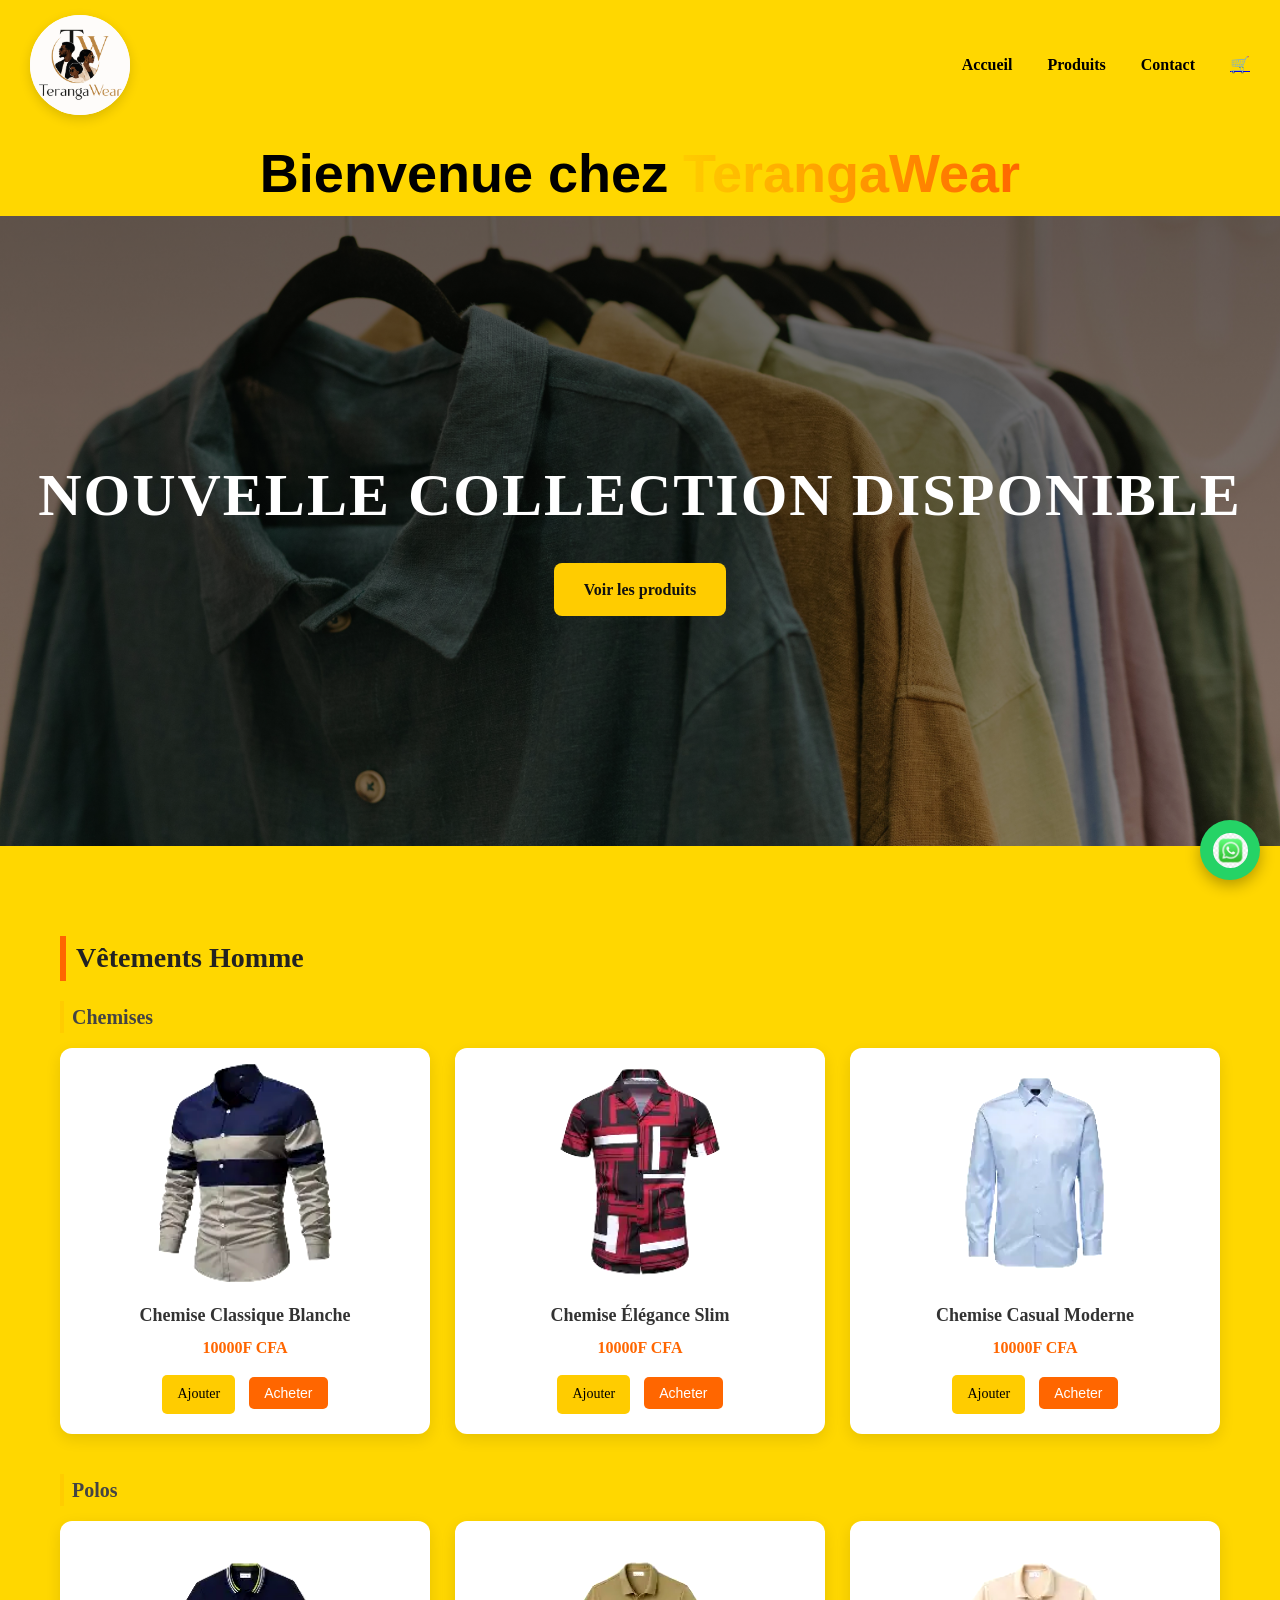
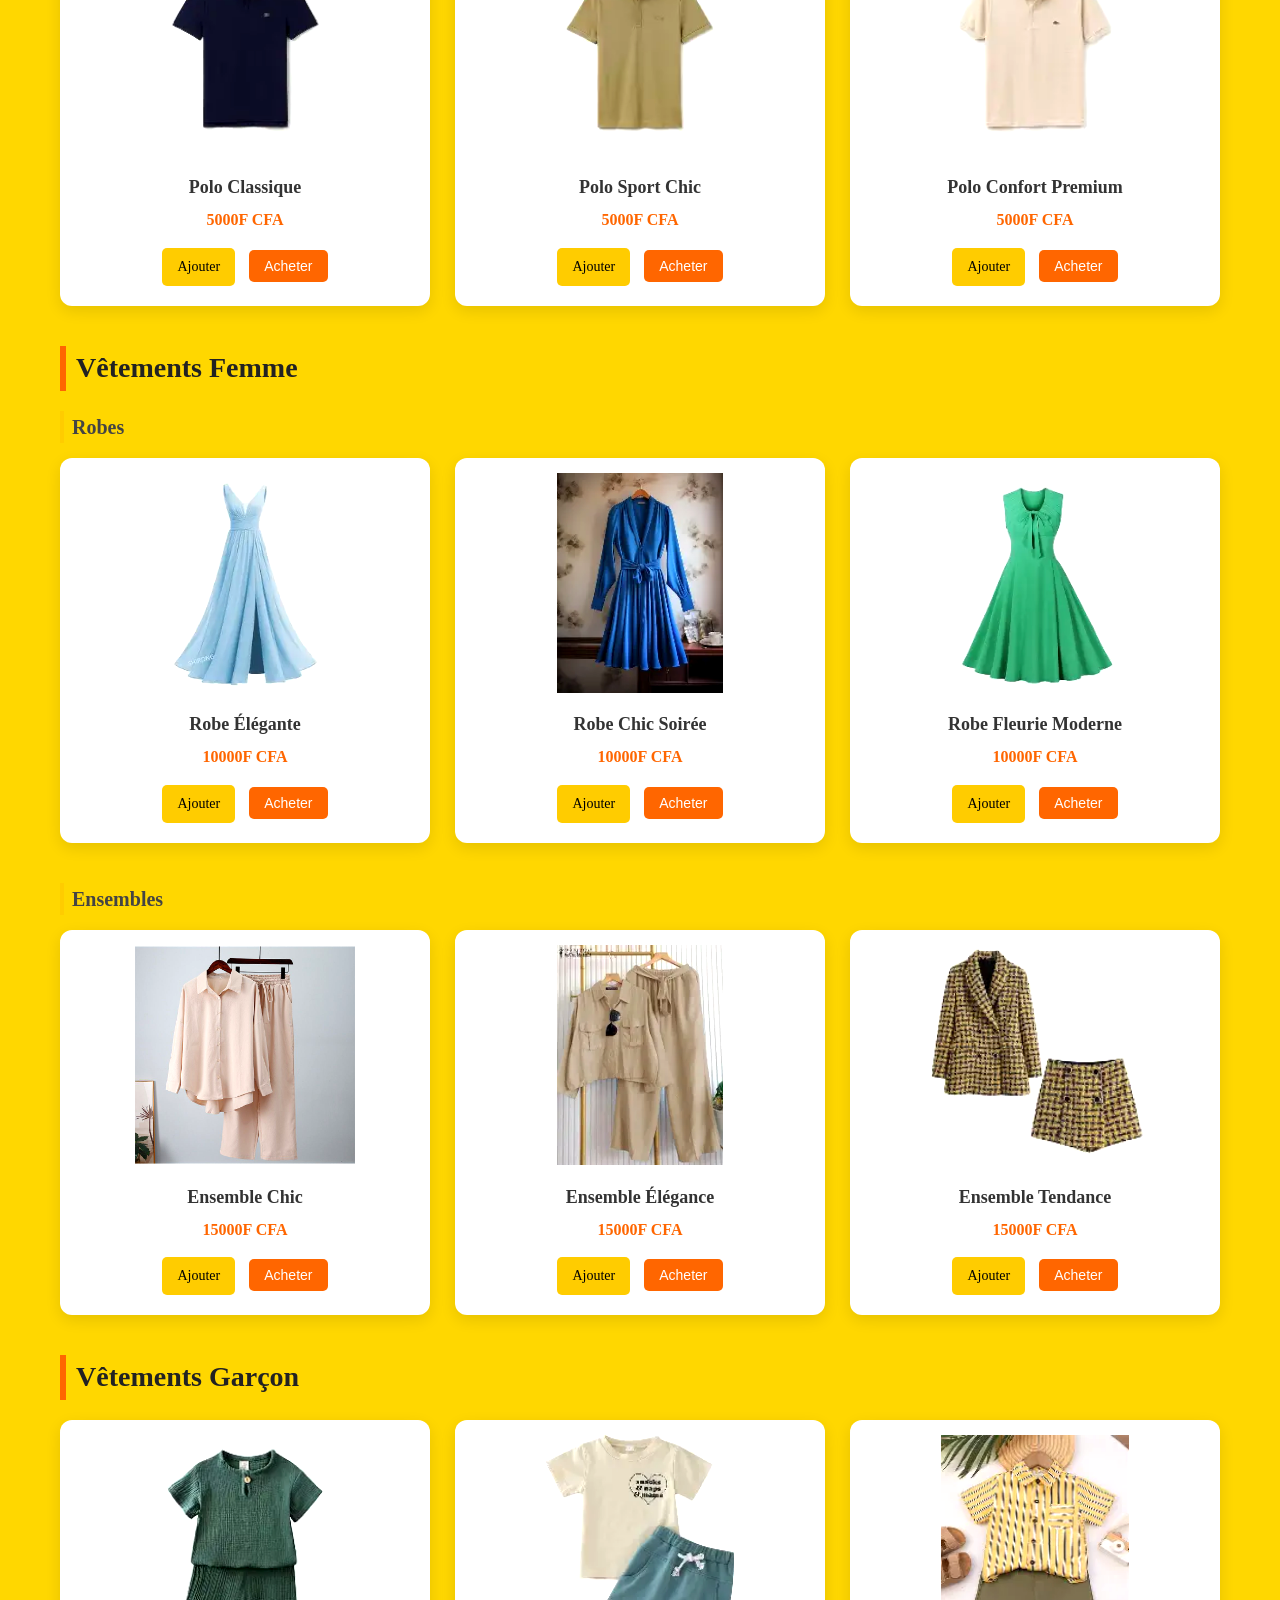
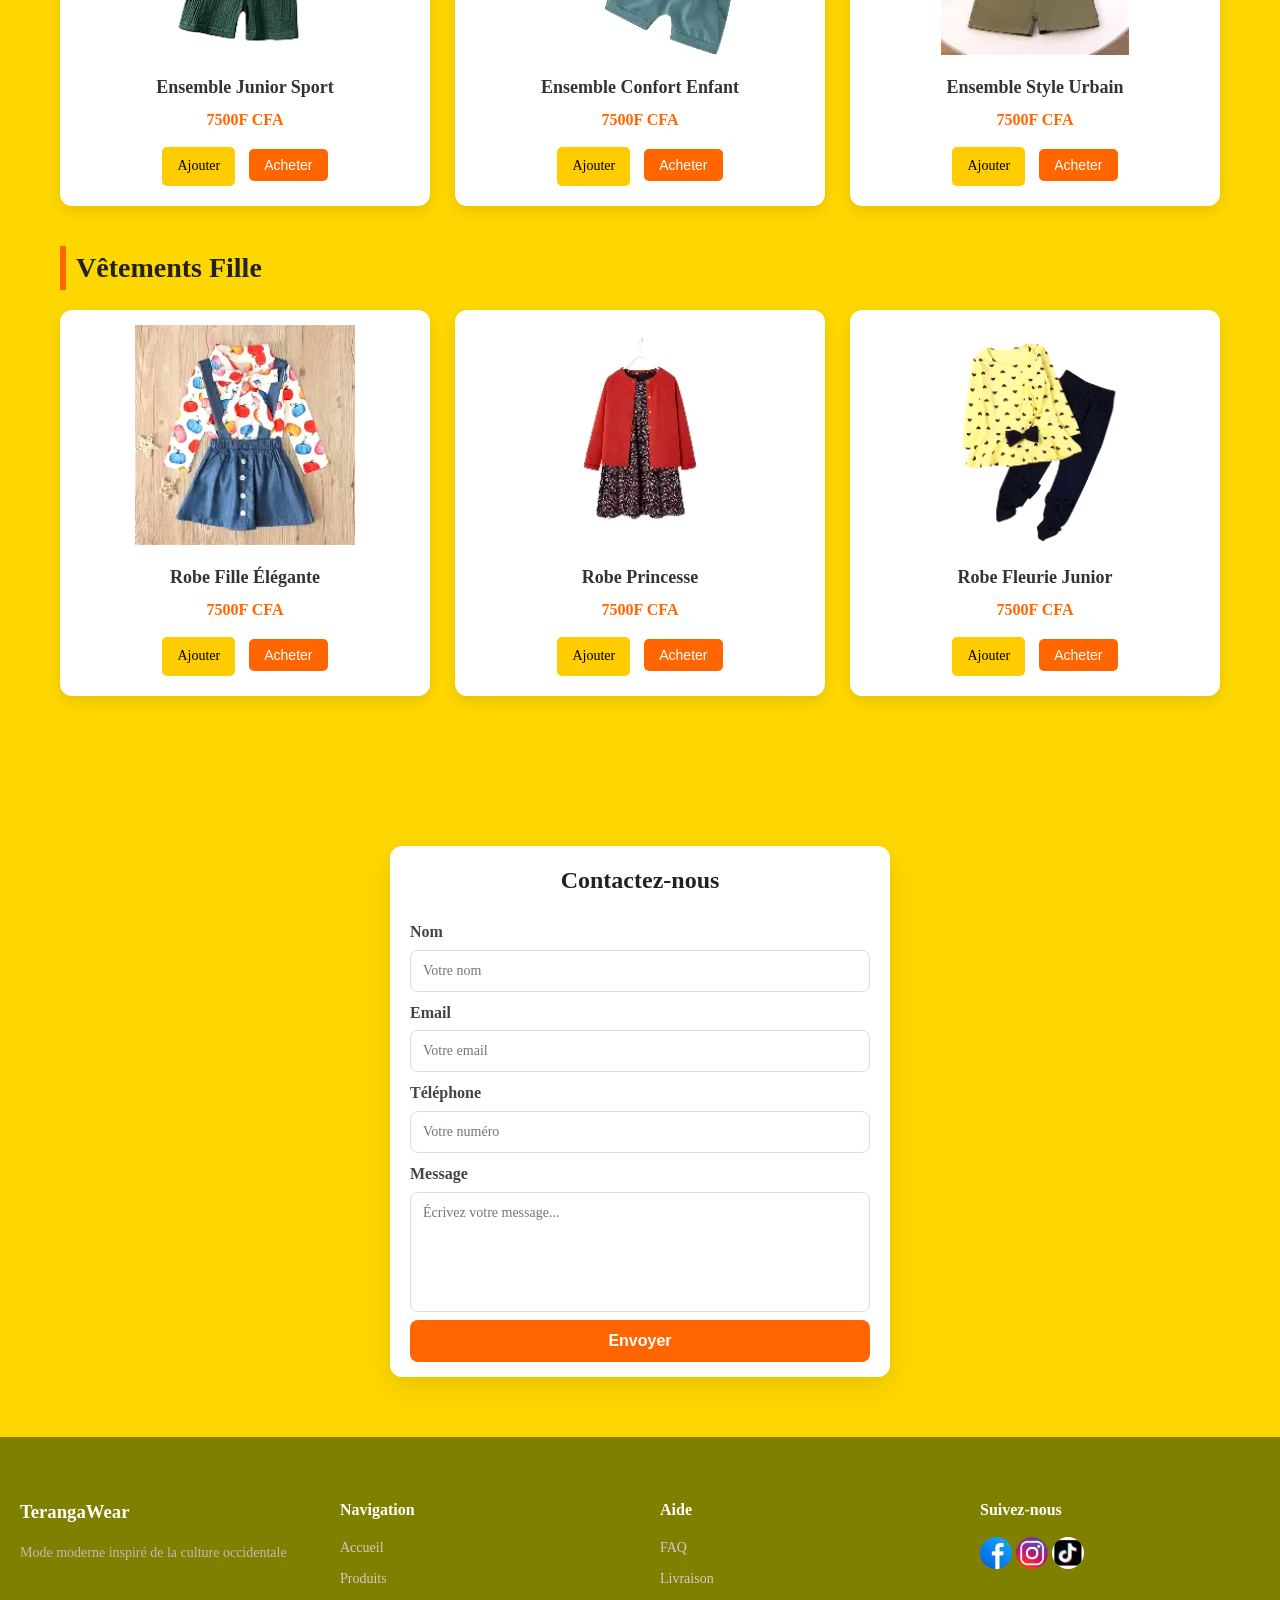
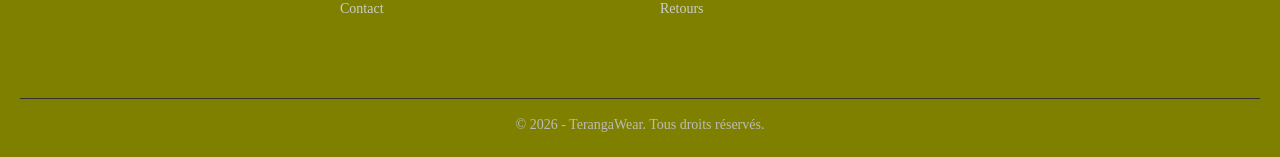
==== index.html @ 259fe649 "Premier commit" ====
<!DOCTYPE html>
<html lang="en">
<head>
    <meta charset="UTF-8">
    <meta name="viewport" content="width=device-width, initial-scale=1.0">
    <title>TerangaWear</title>
    <link rel="stylesheet" href="style.css">
</head>

 <body>

    <header>

        <nav class="navbar">

            <div class="logo">

               <img src="images/logo.png" alt="TerangaWear">

            </div>
         
          <ul class="nav-links">

          <li><a href="accueil.html">Accueil</a></li>

          <li><a href="produits.html">Produits</a></li>

          <li><a href="contact.html">Contact</a></li>

         <a href="#panier" class="panier">🛒</a>

         </ul>

        </nav>

    </header>
    
     <section class="accueil">

        <h2 class="titre-bienvenue">
        
     Bienvenue chez <span>TerangaWear</span>

      </h2>
  
    </section>

    <section class="banner">

    <div class="banner-image"></div>

    <div class="banner-content">
        <h1>Nouvelle collection disponible</h1>

        <a href="#produits" class="btn-banner">
            Voir les produits
        </a>
    </div>

</section>
     
      <section id="produits" class="produits">
       
    <h2>Vêtements Homme</h2>

    <!-- CHEMISES -->
    <h3>Chemises</h3>
    <div class="produits-grid">

        <div class="produit">     
            <img src="images/chemise1.webp" alt="Chemise Classique Blanche">
            <h4>Chemise Classique Blanche</h4>
            <p>10000F CFA</p>
            <a href="#panier" class="btn">Ajouter</a>
            <button>Acheter</button>
        </div>

        <div class="produit">
            <img src="images/chemise2.webp" alt="Chemise Élégance Slim">
            <h4>Chemise Élégance Slim</h4>
            <p>10000F CFA</p>
            <a href="#panier" class="btn">Ajouter</a>
            <button>Acheter</button>
        </div>

        <div class="produit">
            <img src="images/chemise3.webp" alt="Chemise Casual Moderne">
            <h4>Chemise Casual Moderne</h4>
            <p>10000F CFA</p>
            <a href="#panier" class="btn">Ajouter</a>
            <button>Acheter</button>
        </div>

    </div>

    <!-- POLOS -->
    <h3>Polos</h3>
    <div class="produits-grid">

        <div class="produit">
            <img src="images/lacoste1.webp" alt="Polo Classique">
            <h4>Polo Classique</h4>
            <p>5000F CFA</p>
            <a href="#panier" class="btn">Ajouter</a>
            <button>Acheter</button>
        </div>

        <div class="produit">
            <img src="images/lacoste2.webp" alt="Polo Sport Chic">
            <h4>Polo Sport Chic</h4>
            <p>5000F CFA</p>
            <a href="#panier" class="btn">Ajouter</a>
            <button>Acheter</button>
        </div>

        <div class="produit">
            <img src="images/lacoste3.webp" alt="Polo Confort Premium">
            <h4>Polo Confort Premium</h4>
            <p>5000F CFA</p>
            <a href="#panier" class="btn">Ajouter</a>
            <button>Acheter</button>
        </div>

    </div>

    <h2>Vêtements Femme</h2>

    <h3>Robes</h3>

    <div class="produits-grid">

        <div class="produit">
            <img src="images/robe1.webp" alt="Robe Élégante">
            <h4>Robe Élégante</h4>
            <p>10000F CFA</p>
            <a href="#panier" class="btn">Ajouter</a>
            <button>Acheter</button>
        </div>

        <div class="produit">
            <img src="images/robe2.webp" alt="Robe Chic Soirée">
            <h4>Robe Chic Soirée</h4>
            <p>10000F CFA</p>
            <a href="#panier" class="btn">Ajouter</a>
            <button>Acheter</button>
        </div>

        <div class="produit">
            <img src="images/robe3.webp" alt="Robe Fleurie Moderne">
            <h4>Robe Fleurie Moderne</h4>
            <p>10000F CFA</p>
            <a href="#panier" class="btn">Ajouter</a>
            <button>Acheter</button>
        </div>

      </div>

        <h3>Ensembles</h3>

        <div class="produits-grid">    

        <div class="produit">
            <img src="images/ensemble1.jpg.jpeg" alt="Ensemble Chic">
            <h4>Ensemble Chic</h4>
            <p>15000F CFA</p>
            <a href="#panier" class="btn">Ajouter</a>
            <button>Acheter</button>
        </div>

        <div class="produit">
            <img src="images/ensemble2.webp" alt="Ensemble Élégance">
            <h4>Ensemble Élégance</h4>
            <p>15000F CFA</p>
            <a href="#panier" class="btn">Ajouter</a>
            <button>Acheter</button>
        </div>

        <div class="produit">
            <img src="images/ensemble3.webp" alt="Ensemble Tendance">
            <h4>Ensemble Tendance</h4>
            <p>15000F CFA</p>
            <a href="#panier" class="btn">Ajouter</a>
            <button>Acheter</button>
        </div>

    </div>

    <h2>Vêtements Garçon</h2>

    <div class="produits-grid">

        <div class="produit">
            <img src="images/ensemble enf1.webp" alt="Ensemble Junior Sport">
            <h4>Ensemble Junior Sport</h4>
            <p>7500F CFA</p>
            <a href="#panier" class="btn">Ajouter</a>
            <button>Acheter</button>
        </div>

        <div class="produit">
            <img src="images/ensemble enf2.webp" alt="Ensemble Confort Enfant">
            <h4>Ensemble Confort Enfant</h4>
            <p>7500F CFA</p>
            <a href="#panier" class="btn">Ajouter</a>
            <button>Acheter</button>
        </div>

        <div class="produit">
            <img src="images/ensemble enf3.webp" alt="Ensemble Style Urbain">
            <h4>Ensemble Style Urbain</h4>
            <p>7500F CFA</p>
            <a href="#panier" class="btn">Ajouter</a>
            <button>Acheter</button>
        </div>

    </div>

    <h2>Vêtements Fille</h2>

    <div class="produits-grid">

        <div class="produit">
            <img src="images/robe enf1.webp" alt="Robe Fille Élégante">
            <h4>Robe Fille Élégante</h4>
            <p>7500F CFA</p>
            <a href="#panier" class="btn">Ajouter</a>
            <button>Acheter</button>
        </div>

        <div class="produit">
            <img src="images/robe enf2.webp" alt="Robe Princesse">
            <h4>Robe Princesse</h4>
            <p>7500F CFA</p>
            <a href="#panier" class="btn">Ajouter</a>
            <button>Acheter</button>
        </div>

        <div class="produit">
            <img src="images/robe enf3.webp" alt="Robe Fleurie Junior">
            <h4>Robe Fleurie Junior</h4>
            <p>7500F CFA</p>
            <a href="#panier" class="btn">Ajouter</a>
            <button>Acheter</button>
        </div>

    </div>

</section>
      
        <section id="contact">

    <form class="contact-form" action="" method="post">

        <h2>Contactez-nous</h2>

        <div class="form-group">
            <label for="name">Nom</label>
            <input type="text" id="name" name="name" placeholder="Votre nom">
        </div>

        <div class="form-group">
            <label for="email">Email</label>
            <input type="email" id="email" name="email" placeholder="Votre email">
        </div>

        <div class="form-group">
            <label for="tel">Téléphone</label>
            <input type="tel" id="tel" name="tel" placeholder="Votre numéro">
        </div>

        <div class="form-group">
            <label for="message">Message</label>
            <textarea id="message" name="message" placeholder="Écrivez votre message..."></textarea>
        </div>

        <button type="submit">Envoyer</button>

    </form>

</section>
         
    
       <footer class="footer">

    <div class="footer-section">
        <h3>TerangaWear</h3>
        <p>Mode moderne inspiré de la culture occidentale</p>
    </div>

    <div class="footer-section">
        <h4>Navigation</h4>
        <a href="#">Accueil</a>
        <a href="#">Produits</a>
        <a href="#">Contact</a>
    </div>

    <div class="footer-section">
        <h4>Aide</h4>
        <a href="#">FAQ</a>
        <a href="#">Livraison</a>
        <a href="#">Retours</a>
    </div>

    <div class="footer-section">
        <h4>Suivez-nous</h4>
 
        <div class="socials-icons">        

        <a href="#"><img src="images/facebook.webp"></a>
        <a href="#"><img src="images/instagram.webp"></a>
        <a href="#"><img src="images/tiktok.webp"></a>
    
      </div>

      </div>
    <p class="footer-bottom">
        &copy; 2026 - TerangaWear. Tous droits réservés.
    </p>

</footer>
    
      <a href="https://wa.me/221781640930" class="whatsapp-btn" target="_blank">

      <img src="images/whatsapp.jpg.jpeg" alt="whatsapp">

      </a>
     
 </body>
</html>
---- style.css ----
* {
    margin: 0;
    padding: 0;
    box-sizing: border-box;
}

body{
    background-color: gold;
    font-family: Century Gothic;
    color: #222;
    line-height: 1.6;
}


.navbar{
    display: flex;

    align-items: center;

    justify-content: space-between;

    padding: 15px 30px;

}

.nav-links {
    display: flex;
    align-items: center;
    gap: 35px;

    list-style: none;
    margin: 0;
    padding: 0;
}

.nav-links li a {
    text-decoration: none;
    color: black;
    font-weight: 600;

    position: relative;
}

/* petit effet underline moderne */
.nav-links li a::after {
    content: "";
    position: absolute;
    left: 0;
    bottom: -5px;

    width: 0%;
    height: 2px;
    background: #ff6600;

    transition: 0.3s;
}

.nav-links li a:hover::after {
    width: 100%;
}
.logo{
    width: 100px;
    height: 100px;

    border-radius: 50%; /* cercle */

    overflow: hidden;

    display: flex;
    align-items: center;
    justify-content: center;

    background: white;

    box-shadow: 0 4px 12px rgba(0,0,0,0.15);
}

/* image du logo */
.logo img {
    width: 100%;
    height: 100%;
    object-fit: cover;
}

.titre-bienvenue{
    font-size: 54px;

    font-weight: 800;

    font-family: 'Segoe UI', sans-serif;

    text-align: center;

    color: black;


}

.titre-bienvenue span{
    background: linear-gradient(90deg, #ffcc00, #ff6600);

    -webkit-background-clip: text;
    -webkit-text-fill-color: transparent;
}

.titre-bienvenue{
    animation: fadeIn 1.2s ease-in-out;
}

    @keyframes fadeIn {
        from {
            opacity: 0;
            transform: translateY(-20px);
        }

        to {
            opacity: 1;
            transform: translateY(0);
        }
    }

    /* BANNIÈRE */
.banner {
    height: 70vh;
    width: 100%;

    position: relative;
    overflow: hidden;

    display: flex;
    justify-content: center;
    align-items: center;
}

/* IMAGE */
.banner-image {
    position: absolute;
    inset: 0;

    background: url("images/banner.jpeg") center/cover no-repeat;

    transform: scale(1.05);
}

/* OVERLAY */
.banner-image::after {
    content: "";
    position: absolute;
    inset: 0;

    background: linear-gradient(
        rgba(0,0,0,0.6),
        rgba(0,0,0,0.4)
    );
}

/* CONTENU */
.banner-content {
    position: relative;
    z-index: 2;

    text-align: center;
    color: white;

    max-width: 700px;
    padding: 20px;
}

/* TITRE */
.banner-content {
    position: relative;
    z-index: 2;

    text-align: center;
    color: white;

    width: 100%;
    padding: 0 20px;
}

.banner-content {
    position: relative;
    z-index: 2;

    text-align: center;
    color: white;

    width: 100%;
    max-width: none; /* important : supprime le décalage */
    padding: 0 20px;
}

.banner h1 {
    font-size: 60px;
    font-family: 'Cormorant Garamond', serif;

    text-transform: uppercase;
    letter-spacing: 2px;

    margin-bottom: 20px;

    animation: fadeIn 1.2s ease-in-out;

    display: inline-block; /* important pour centrage propre */
}

/* BOUTON */
.btn-banner {
    display: inline-block;

    padding: 14px 30px;

    background: #ffcc00;
    color: #111;

    font-weight: bold;
    text-decoration: none;

    border-radius: 8px;

    transition: 0.3s ease;
}

.btn-banner:hover {
    background: #e6b800;
    transform: translateY(-3px);
}

/* ANIMATION */
@keyframes fadeIn {
    from {
        opacity: 0;
        transform: translateY(40px);
    }
    to {
        opacity: 1;
        transform: translateY(0);
    }
}

/* RESPONSIVE */
@media (max-width: 768px) {
    .banner h1 {
        font-size: 32px;
    }
}
/* SECTION PRODUITS */
.produits {
    padding: 50px 20px;
    max-width: 1200px;
    margin: auto;
}

/* TITRES PRINCIPAUX */
.produits h2 {
    font-size: 28px;
    margin: 40px 0 20px;
    color: #222;
    border-left: 6px solid #ff6600;
    padding-left: 10px;
}

/* TITRES CATÉGORIES */
.produits h3 {
    font-size: 20px;
    margin: 20px 0 15px;
    color: #444;
    border-left: 4px solid #ffcc00;
    padding-left: 8px;
}

/* GRID PRODUITS (IMPORTANT) */
.produits-grid {
    display: grid;
    grid-template-columns: repeat(3, 1fr);
    gap: 25px;
    margin-bottom: 40px;
}

/* CARTE PRODUIT */
.produit {
    background: white;
    border-radius: 12px;
    overflow: hidden;
    padding: 15px;
    text-align: center;

    box-shadow: 0 5px 15px rgba(0,0,0,0.1);

    transition: transform 0.3s ease, box-shadow 0.3s ease;
}

/* HOVER CARTE */
.produit:hover {
    transform: translateY(-8px);
    box-shadow: 0 10px 25px rgba(0,0,0,0.2);
}

/* IMAGE PRODUIT */
.produit img {
    width: 100%;
    height: 220px;
    object-fit: contain;
    object-position: center;

    border-radius: 8px;

    filter: brightness(1.05) contrast(1.05) saturate(1.1);

    transition: transform 0.4s ease, filter 0.3s ease;

    background: #f9f9f9;


}

/* HOVER IMAGE */
.produit:hover img {
    transform: scale(1.08);
    filter: brightness(1.15);
}

/* NOM PRODUIT */
.produit h4 {
    font-size: 18px;
    margin: 10px 0 5px;
    color: #333;
}

/* PRIX */
.produit p {
    font-size: 16px;
    font-weight: bold;
    color: #ff6600;
    margin-bottom: 10px;
}

/* BOUTON AJOUTER */
.produit .btn {
    display: inline-block;
    padding: 8px 15px;
    background: #ffcc00;
    color: black;
    text-decoration: none;
    border-radius: 5px;
    font-size: 14px;
    margin: 5px;
    transition: 0.3s;
}

.produit .btn:hover {
    background: #e6b800;
}

/* BOUTON ACHETER */
.produit button {
    padding: 8px 15px;
    background: #ff6600;
    color: white;
    border: none;
    border-radius: 5px;
    cursor: pointer;
    font-size: 14px;
    margin: 5px;
    transition: 0.3s;
}

.produit button:hover {
    background: #cc5200;
}

/* RESPONSIVE TABLETTE */
@media (max-width: 900px) {
    .produits-grid {
        grid-template-columns: repeat(2, 1fr);
    }
}

/* RESPONSIVE MOBILE */
@media (max-width: 600px) {
    .produits-grid {
        grid-template-columns: 1fr;
    }
}

/* SECTION CONTACT */
#contact {
    padding: 60px 20px;
    display: flex;
    justify-content: center;
}

/* FORMULAIRE */
.contact-form {
    width: 50%;
    max-width: 500px;
    

    background: white;
    padding: 15px 20px;
    border-radius: 12px;

    box-shadow: 0 10px 30px rgba(0,0,0,0.1);
    backdrop-filter: blur(10px);
}

/* TITRE */
.contact-form h2 {
    text-align: center;
    margin-bottom: 20px;
    color: #222;
    font-family: 'Cormorant Garamond', serif;
}

/* GROUPES */
.form-group {
    display: flex;
    flex-direction: column;
    margin-bottom: 8px;
}

/* LABEL */
.form-group label {
    margin-bottom: 5px;
    font-weight: 600;
    color: #444;
}

/* INPUTS */
.form-group input,
.form-group textarea {
    padding: 12px;
    border: 1px solid #ddd;
    border-radius: 8px;
    font-size: 14px;

    outline: none;
    transition: 0.3s;

    font-family: Corbel;
}

/* FOCUS */
.form-group input:focus,
.form-group textarea:focus {
    border-color: #ff6600;
    box-shadow: 0 0 8px rgba(255,102,0,0.2);
}

/* TEXTAREA */
.form-group textarea {
    resize: none;
    height: 120px;
}

/* BOUTON */
.contact-form button {
    width: 100%;
    padding: 12px;

    background: #ff6600;
    color: white;

    border: none;
    border-radius: 8px;

    font-size: 16px;
    font-weight: bold;

    cursor: pointer;
    transition: 0.3s;
}

.contact-form button:hover {
    background: #cc5200;
    transform: translateY(-2px);
}

/* FOOTER GLOBAL */
.footer {
    background: olive;
    color: #eee;

    padding: 60px 20px 20px;

    display: grid;
    grid-template-columns: repeat(auto-fit, minmax(220px, 1fr));
    gap: 40px;
}

/* CHAQUE COLONNE */
.footer-section {
    display: flex;
    flex-direction: column;
}

/* TITRES */
.footer h3,
.footer h4 {
    margin-bottom: 15px;
    font-family: 'Cormorant Garamond', serif;
    color: white;
}

/* TEXTE */
.footer p {
    font-size: 14px;
    color: #bbb;
    line-height: 1.6;
}

/* LIENS */
.footer a {
    color: #ccc;
    text-decoration: none;
    margin-bottom: 8px;
    font-size: 14px;
    transition: 0.3s;
}

.footer a:hover {
    color: #ff6600;
    transform: translateX(5px);
}

/* RÉSEAUX SOCIAUX */
.footer-section:last-child {
    flex-direction: row;
    gap: 10px;
    align-items: center;
}

.footer-section:last-child a {
    display: inline-block;
}

.footer img {
    width: 32px;
    height: 32px;
    border-radius: 50%;
    transition: 0.3s;
}

.footer img:hover {
    transform: scale(1.2);
}

/* BAS DU FOOTER */
.footer-bottom {
    grid-column: 1 / -1;
    text-align: center;
    margin-top: 30px;
    font-size: 13px;
    color: #888;
    border-top: 1px solid #333;
    padding-top: 15px;
}

/* conteneur des icônes */
.social-icons {
    display: flex;
    gap: 15px;
    margin-top: 10px;
}

/* empêche le display:block du footer */
.social-icons a {
    display: inline-block;
}

/* images */
.social-icons img {
    width: 32px;
    height: 32px;
    border-radius: 50%;
    transition: 0.3s;
}

.social-icons img:hover {
    transform: scale(1.2);
}

.social-icons a {
    background: #222;
    padding: 8px;
    border-radius: 50%;
}

.whatsapp-btn {
    position: fixed;
    bottom: 20px;
    right: 20px;

    width: 60px;
    height: 60px;

    background: #25D366;
    border-radius: 50%;

    display: flex;
    justify-content: center;
    align-items: center;

    box-shadow: 0 5px 15px rgba(0,0,0,0.3);

    z-index: 1000;
    transition: 0.3s;
}

.whatsapp-btn img {
    width: 35px;
    height: 35px;
    border-radius: 50%;
}

.whatsapp-btn:hover {
    transform: scale(1.1);
}
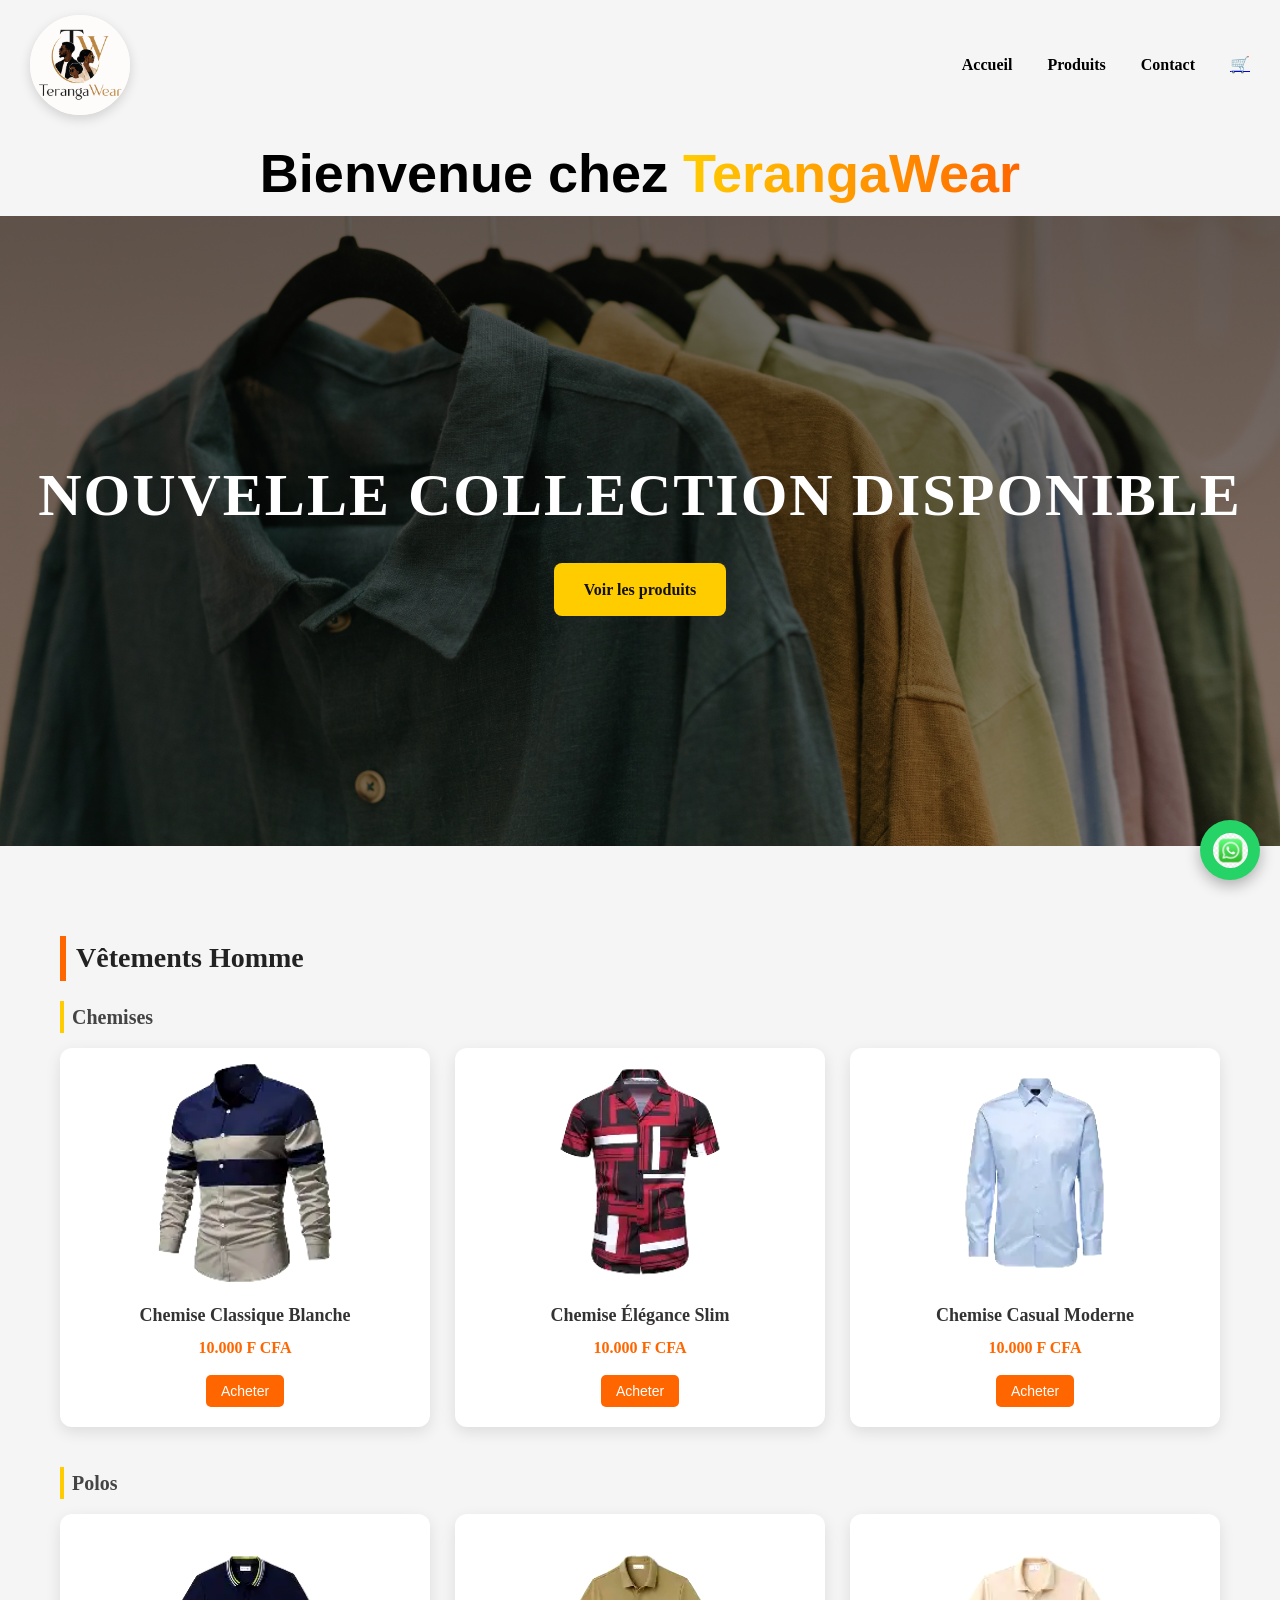
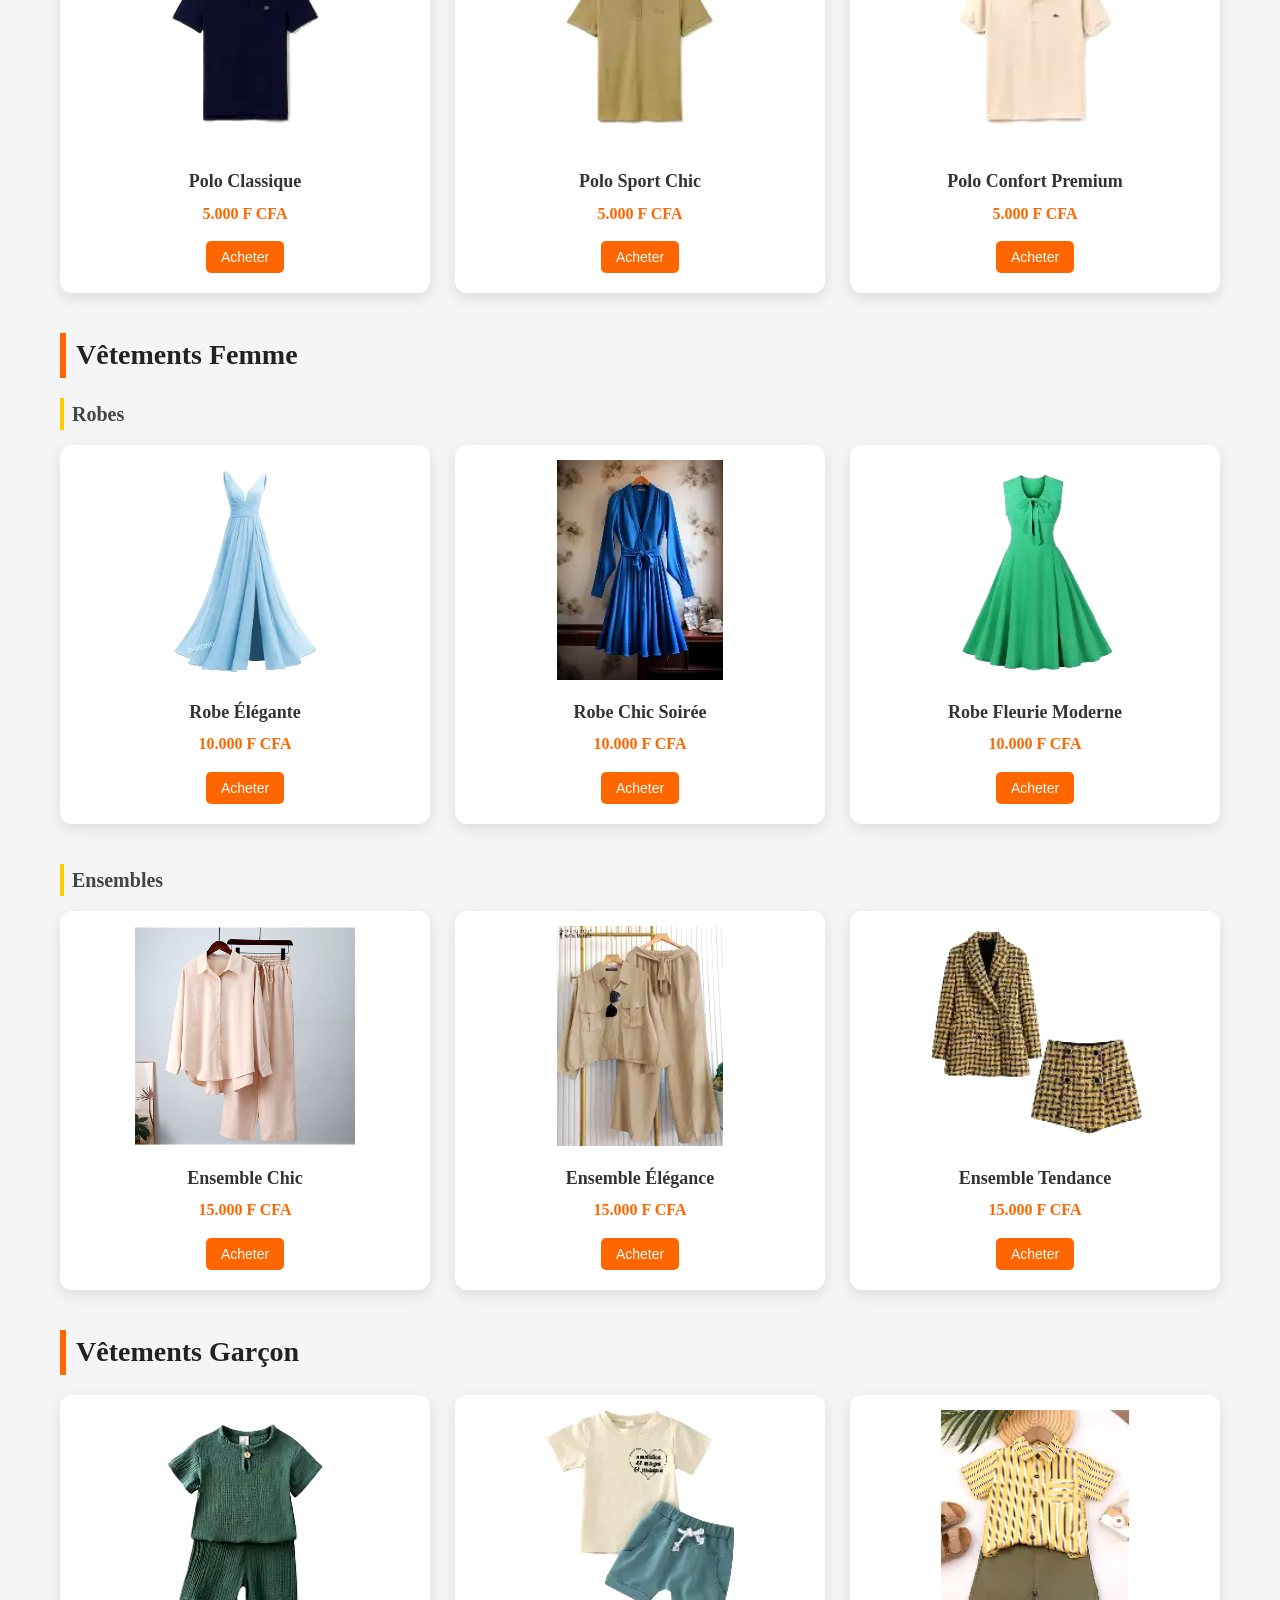
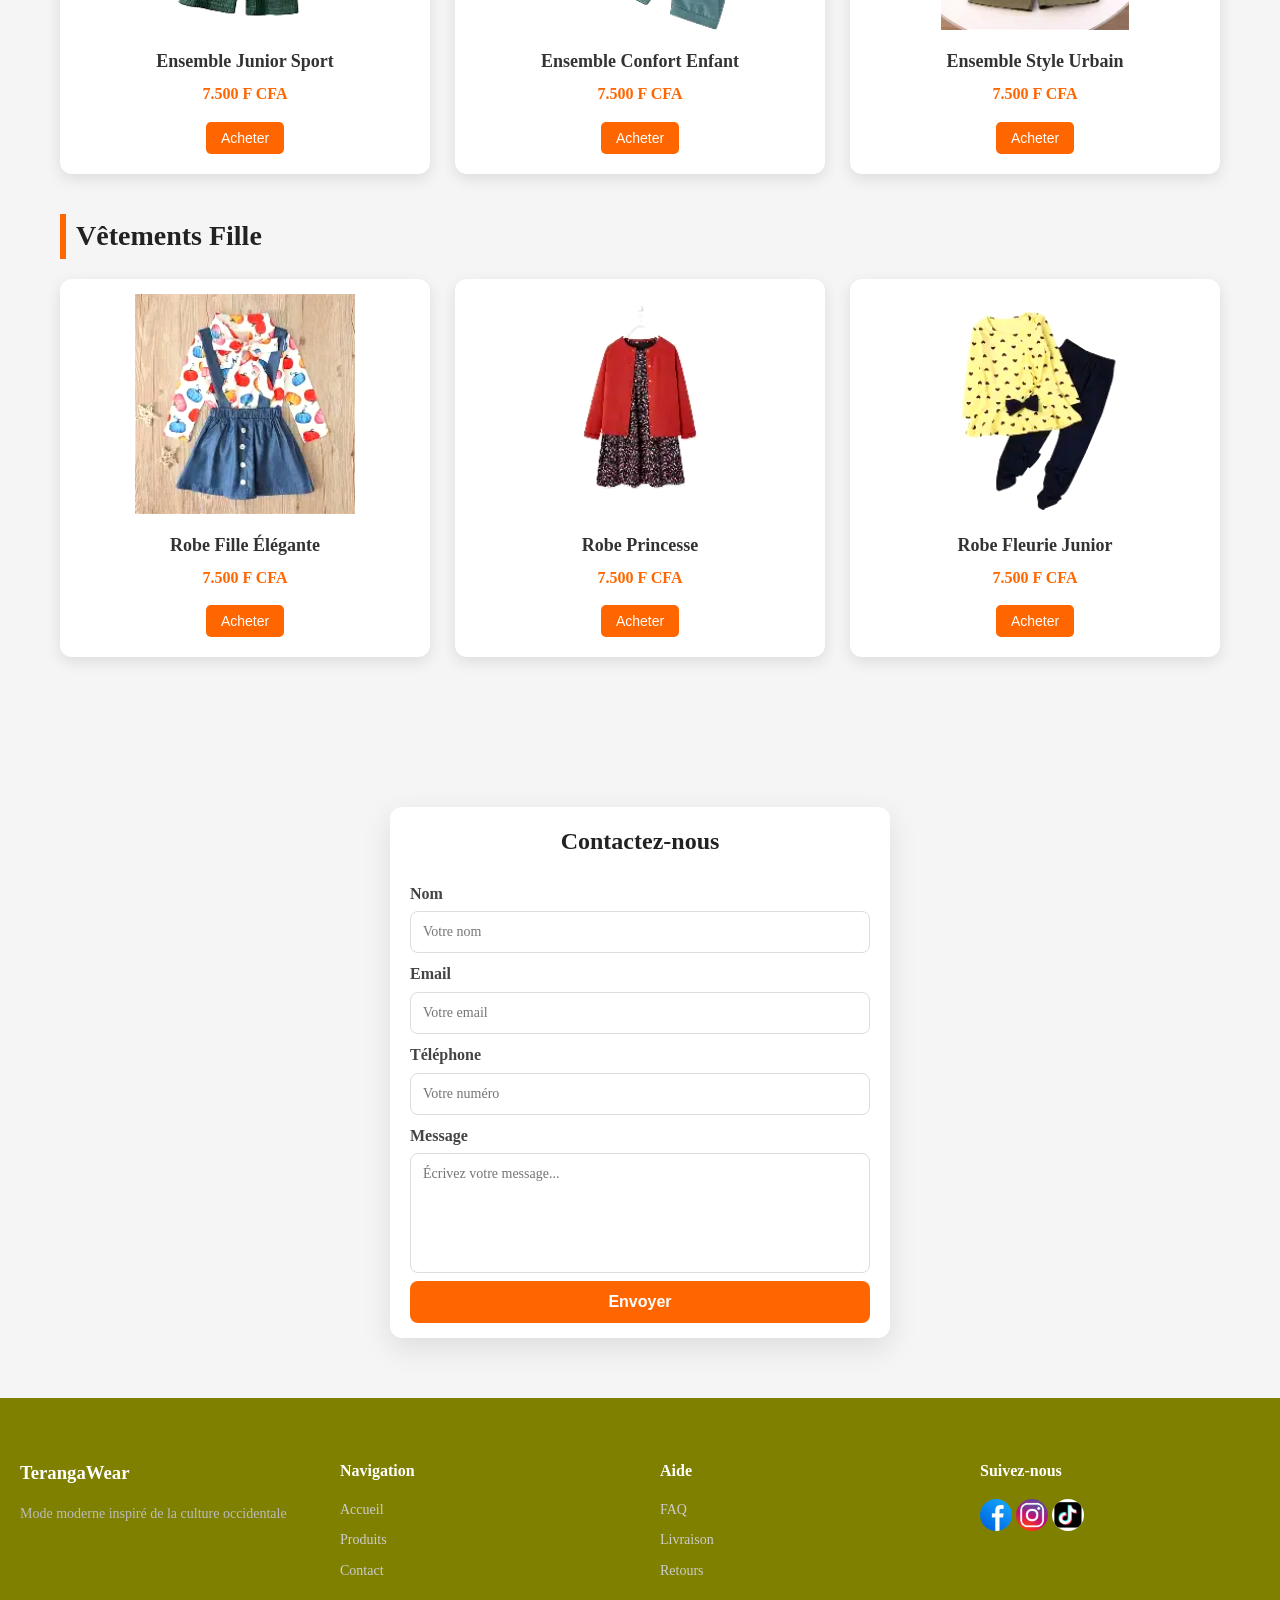
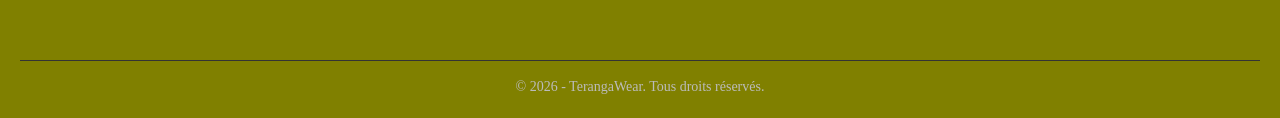
==== commit 74237dd5: "Format automatique des prix" ====
--- a/index.html
+++ b/index.html
@@ -70,24 +70,21 @@
         <div class="produit">     
             <img src="images/chemise1.webp" alt="Chemise Classique Blanche">
             <h4>Chemise Classique Blanche</h4>
-            <p>10000F CFA</p>
-            <a href="#panier" class="btn">Ajouter</a>
+            <p>10.000 F CFA</p>
             <button>Acheter</button>
         </div>
 
         <div class="produit">
             <img src="images/chemise2.webp" alt="Chemise Élégance Slim">
             <h4>Chemise Élégance Slim</h4>
-            <p>10000F CFA</p>
-            <a href="#panier" class="btn">Ajouter</a>
+            <p>10.000 F CFA</p>
             <button>Acheter</button>
         </div>
 
         <div class="produit">
             <img src="images/chemise3.webp" alt="Chemise Casual Moderne">
             <h4>Chemise Casual Moderne</h4>
-            <p>10000F CFA</p>
-            <a href="#panier" class="btn">Ajouter</a>
+            <p>10.000 F CFA</p>
             <button>Acheter</button>
         </div>
 
@@ -100,24 +97,21 @@
         <div class="produit">
             <img src="images/lacoste1.webp" alt="Polo Classique">
             <h4>Polo Classique</h4>
-            <p>5000F CFA</p>
-            <a href="#panier" class="btn">Ajouter</a>
+            <p>5.000 F CFA</p>
             <button>Acheter</button>
         </div>
 
         <div class="produit">
             <img src="images/lacoste2.webp" alt="Polo Sport Chic">
             <h4>Polo Sport Chic</h4>
-            <p>5000F CFA</p>
-            <a href="#panier" class="btn">Ajouter</a>
+            <p>5.000 F CFA</p>
             <button>Acheter</button>
         </div>
 
         <div class="produit">
             <img src="images/lacoste3.webp" alt="Polo Confort Premium">
             <h4>Polo Confort Premium</h4>
-            <p>5000F CFA</p>
-            <a href="#panier" class="btn">Ajouter</a>
+            <p>5.000 F CFA</p>
             <button>Acheter</button>
         </div>
 
@@ -132,24 +126,21 @@
         <div class="produit">
             <img src="images/robe1.webp" alt="Robe Élégante">
             <h4>Robe Élégante</h4>
-            <p>10000F CFA</p>
-            <a href="#panier" class="btn">Ajouter</a>
+            <p>10.000 F CFA</p>
             <button>Acheter</button>
         </div>
 
         <div class="produit">
             <img src="images/robe2.webp" alt="Robe Chic Soirée">
             <h4>Robe Chic Soirée</h4>
-            <p>10000F CFA</p>
-            <a href="#panier" class="btn">Ajouter</a>
+            <p>10.000 F CFA</p>
             <button>Acheter</button>
         </div>
 
         <div class="produit">
             <img src="images/robe3.webp" alt="Robe Fleurie Moderne">
             <h4>Robe Fleurie Moderne</h4>
-            <p>10000F CFA</p>
-            <a href="#panier" class="btn">Ajouter</a>
+            <p>10.000 F CFA</p>
             <button>Acheter</button>
         </div>
 
@@ -162,24 +153,21 @@
         <div class="produit">
             <img src="images/ensemble1.jpg.jpeg" alt="Ensemble Chic">
             <h4>Ensemble Chic</h4>
-            <p>15000F CFA</p>
-            <a href="#panier" class="btn">Ajouter</a>
+            <p>15.000 F CFA</p>
             <button>Acheter</button>
         </div>
 
         <div class="produit">
             <img src="images/ensemble2.webp" alt="Ensemble Élégance">
             <h4>Ensemble Élégance</h4>
-            <p>15000F CFA</p>
-            <a href="#panier" class="btn">Ajouter</a>
+            <p>15.000 F CFA</p>
             <button>Acheter</button>
         </div>
 
         <div class="produit">
             <img src="images/ensemble3.webp" alt="Ensemble Tendance">
             <h4>Ensemble Tendance</h4>
-            <p>15000F CFA</p>
-            <a href="#panier" class="btn">Ajouter</a>
+            <p>15.000 F CFA</p>
             <button>Acheter</button>
         </div>
 
@@ -192,24 +180,21 @@
         <div class="produit">
             <img src="images/ensemble enf1.webp" alt="Ensemble Junior Sport">
             <h4>Ensemble Junior Sport</h4>
-            <p>7500F CFA</p>
-            <a href="#panier" class="btn">Ajouter</a>
+            <p>7.500 F CFA</p>
             <button>Acheter</button>
         </div>
 
         <div class="produit">
             <img src="images/ensemble enf2.webp" alt="Ensemble Confort Enfant">
             <h4>Ensemble Confort Enfant</h4>
-            <p>7500F CFA</p>
-            <a href="#panier" class="btn">Ajouter</a>
+            <p>7.500 F CFA</p>
             <button>Acheter</button>
         </div>
 
         <div class="produit">
             <img src="images/ensemble enf3.webp" alt="Ensemble Style Urbain">
             <h4>Ensemble Style Urbain</h4>
-            <p>7500F CFA</p>
-            <a href="#panier" class="btn">Ajouter</a>
+            <p>7.500 F CFA</p>
             <button>Acheter</button>
         </div>
 
@@ -222,24 +207,21 @@
         <div class="produit">
             <img src="images/robe enf1.webp" alt="Robe Fille Élégante">
             <h4>Robe Fille Élégante</h4>
-            <p>7500F CFA</p>
-            <a href="#panier" class="btn">Ajouter</a>
+            <p>7.500 F CFA</p>
             <button>Acheter</button>
         </div>
 
         <div class="produit">
             <img src="images/robe enf2.webp" alt="Robe Princesse">
             <h4>Robe Princesse</h4>
-            <p>7500F CFA</p>
-            <a href="#panier" class="btn">Ajouter</a>
+            <p>7.500 F CFA</p>
             <button>Acheter</button>
         </div>
 
         <div class="produit">
             <img src="images/robe enf3.webp" alt="Robe Fleurie Junior">
             <h4>Robe Fleurie Junior</h4>
-            <p>7500F CFA</p>
-            <a href="#panier" class="btn">Ajouter</a>
+            <p>7.500 F CFA</p>
             <button>Acheter</button>
         </div>
 
--- a/style.css
+++ b/style.css
@@ -5,7 +5,7 @@
 }
 
 body{
-    background-color: gold;
+    background-color: whitesmoke;
     font-family: Century Gothic;
     color: #222;
     line-height: 1.6;
@@ -615,4 +615,26 @@
 
 .whatsapp-btn:hover {
     transform: scale(1.1);
+}
+
+@media (max-width: 768px) {
+
+    .navbar {
+        flex-direction: column;
+        gap: 15px;
+    }
+
+    .nav-links {
+        flex-direction: column;
+        gap: 12px;
+    }
+
+    .banner h1 {
+        font-size: 32px;
+        line-height: 1.2;
+    }
+
+    .contact-form {
+        width: 100%;
+    }
 }
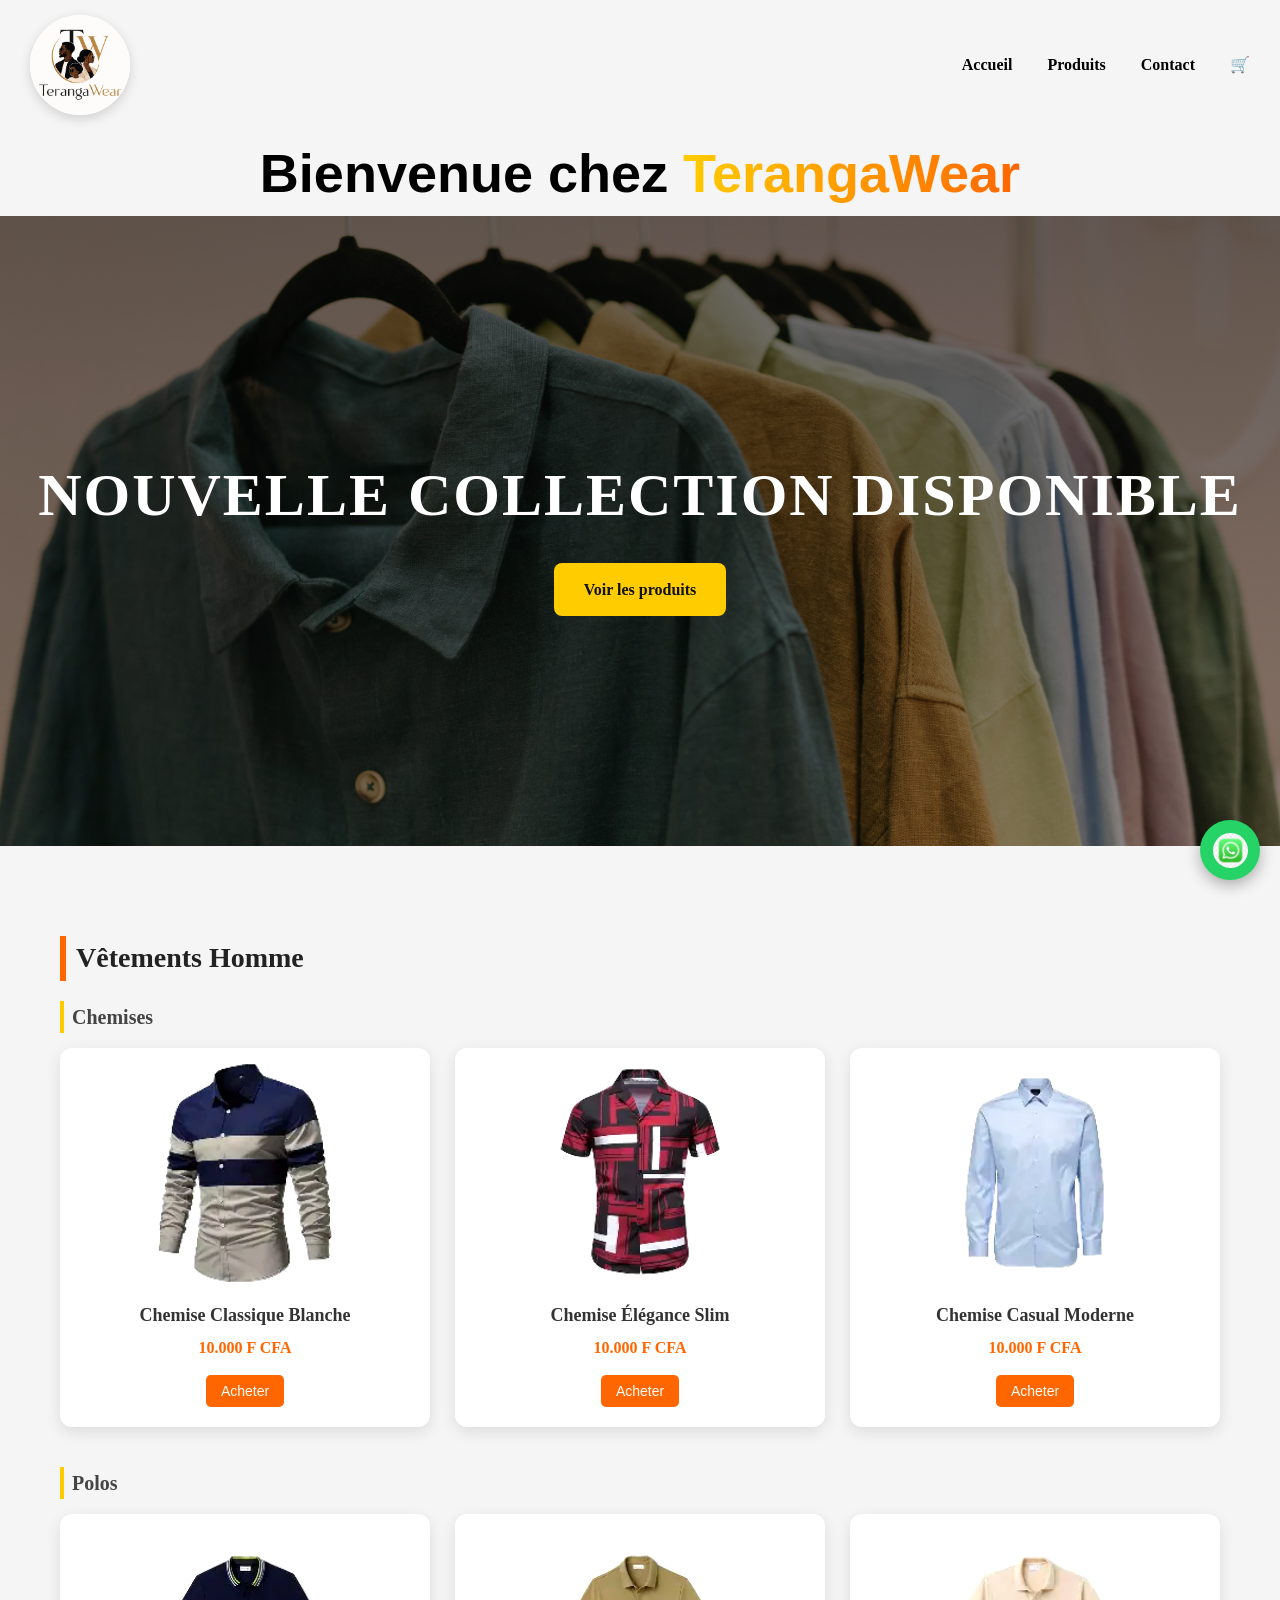
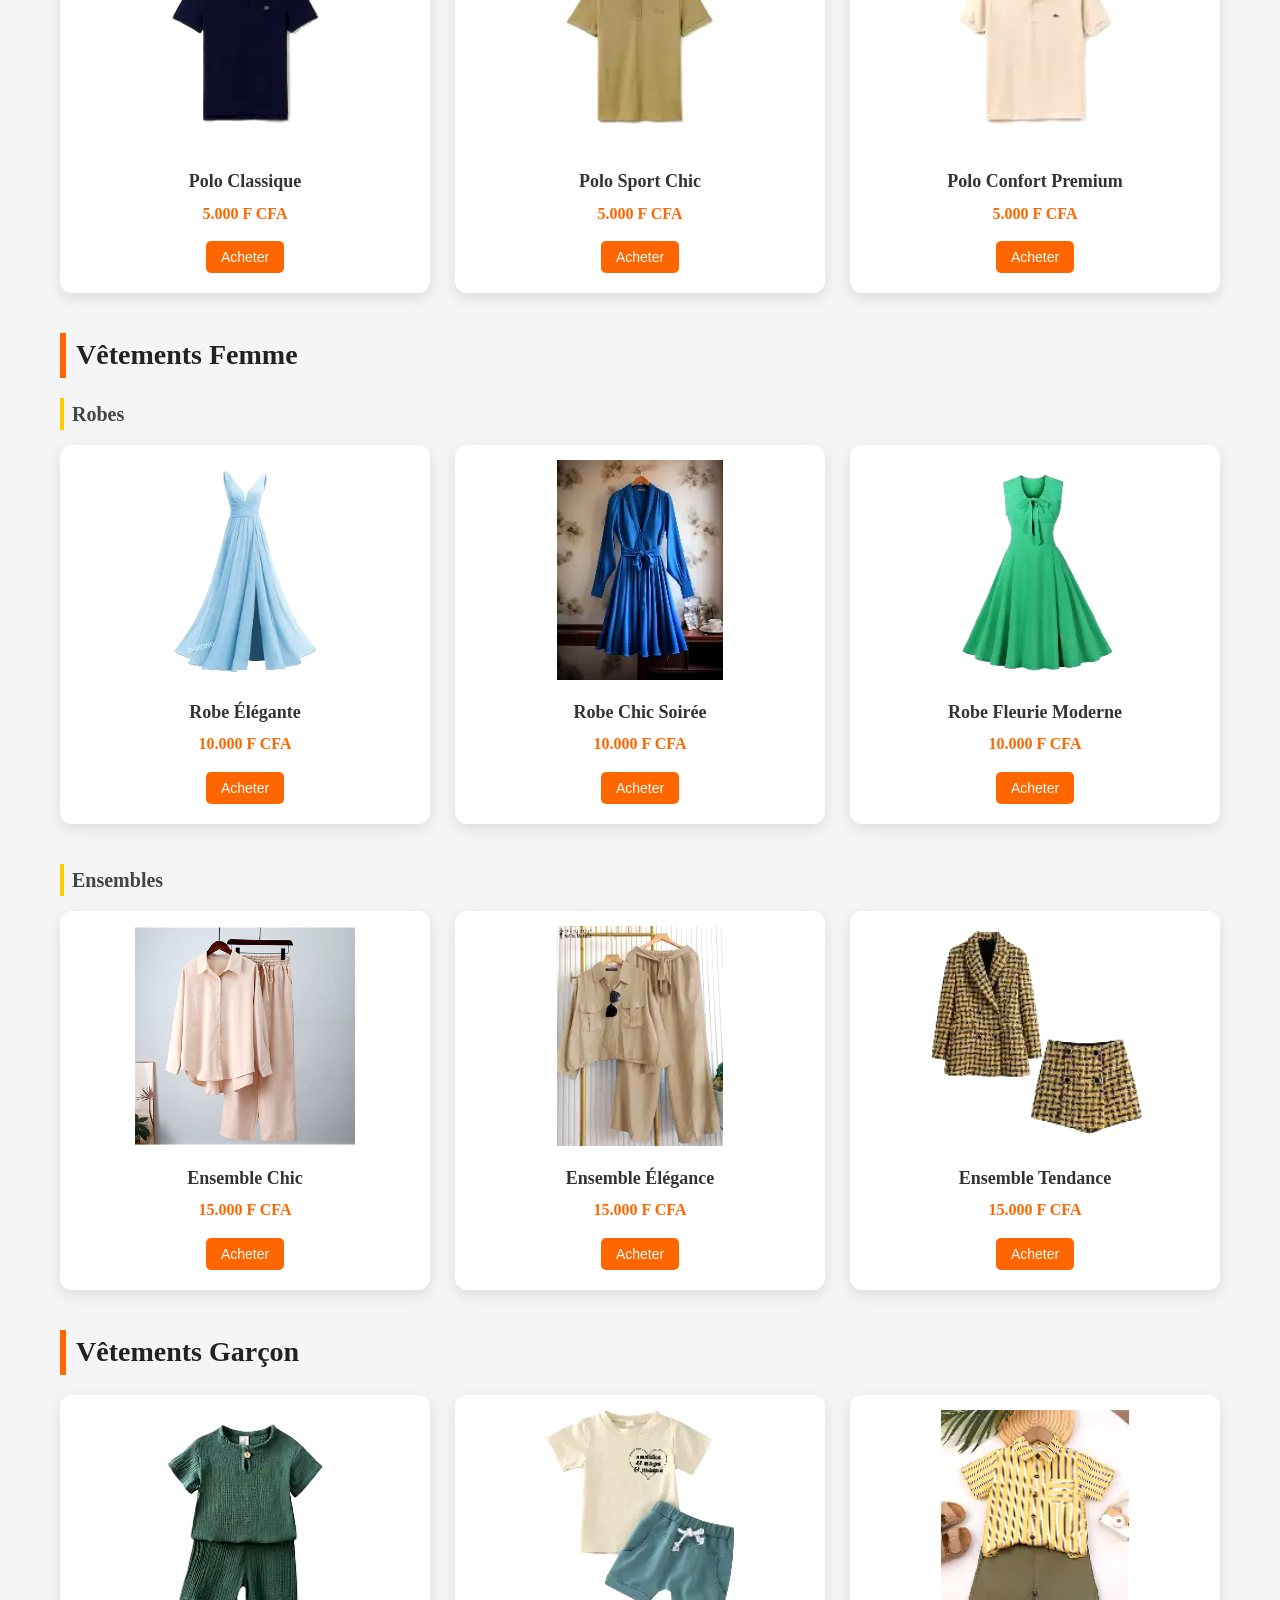
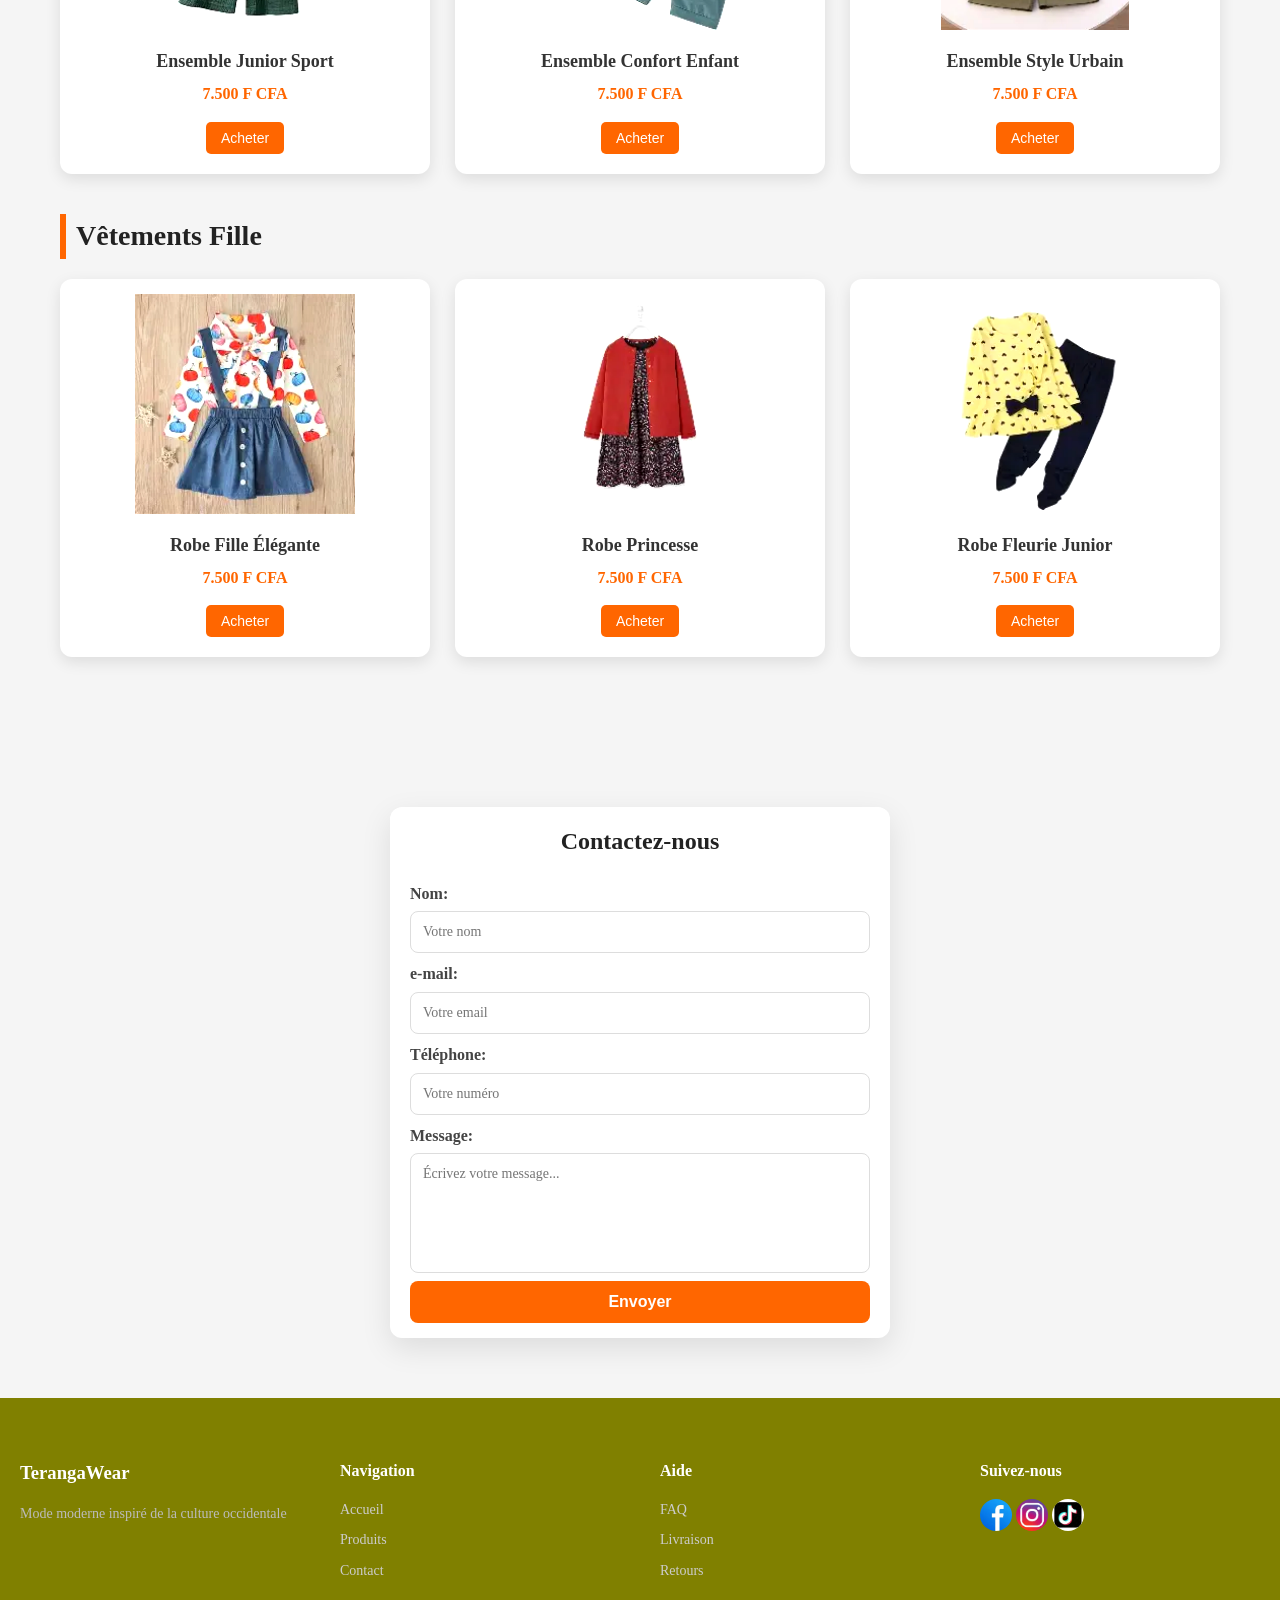
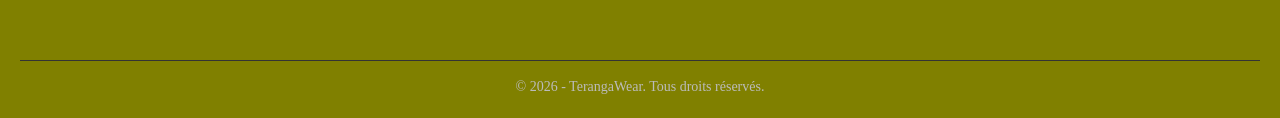
==== commit acd93a2b: "Mise à jour HTML et CSS (prix + design)" ====
--- a/index.html
+++ b/index.html
@@ -6,7 +6,6 @@
     <title>TerangaWear</title>
     <link rel="stylesheet" href="style.css">
 </head>
-
  <body>
 
     <header>
@@ -27,7 +26,7 @@
 
           <li><a href="contact.html">Contact</a></li>
 
-         <a href="#panier" class="panier">🛒</a>
+         <li><a href="#panier" class="panier">🛒</a></li>
 
          </ul>
 
@@ -38,81 +37,110 @@
      <section class="accueil">
 
         <h2 class="titre-bienvenue">
-        
-     Bienvenue chez <span>TerangaWear</span>
-
-      </h2>
-  
-    </section>
+           Bienvenue chez <span>TerangaWear</span>
+        </h2>
+  
+     </section>
 
     <section class="banner">
 
     <div class="banner-image"></div>
 
     <div class="banner-content">
-        <h1>Nouvelle collection disponible</h1>
+        
+      <h1>Nouvelle collection disponible</h1>
 
         <a href="#produits" class="btn-banner">
             Voir les produits
         </a>
     </div>
 
-</section>
+    </section>
      
       <section id="produits" class="produits">
        
     <h2>Vêtements Homme</h2>
 
-    <!-- CHEMISES -->
     <h3>Chemises</h3>
+    
     <div class="produits-grid">
 
         <div class="produit">     
-            <img src="images/chemise1.webp" alt="Chemise Classique Blanche">
-            <h4>Chemise Classique Blanche</h4>
-            <p>10.000 F CFA</p>
-            <button>Acheter</button>
-        </div>
-
-        <div class="produit">
-            <img src="images/chemise2.webp" alt="Chemise Élégance Slim">
-            <h4>Chemise Élégance Slim</h4>
-            <p>10.000 F CFA</p>
-            <button>Acheter</button>
-        </div>
-
-        <div class="produit">
-            <img src="images/chemise3.webp" alt="Chemise Casual Moderne">
-            <h4>Chemise Casual Moderne</h4>
-            <p>10.000 F CFA</p>
-            <button>Acheter</button>
-        </div>
-
-    </div>
-
-    <!-- POLOS -->
+    
+         <img src="images/chemise1.webp" alt="Chemise Classique Blanche">
+    
+         <h4>Chemise Classique Blanche</h4>
+    
+         <p>10.000 F CFA</p>
+    
+         <button>Acheter</button>
+    
+        </div>
+
+        <div class="produit">
+      
+         <img src="images/chemise2.webp" alt="Chemise Élégance Slim">
+      
+         <h4>Chemise Élégance Slim</h4>
+      
+         <p>10.000 F CFA</p>
+      
+         <button>Acheter</button>
+      
+        </div>
+
+        <div class="produit">
+        
+         <img src="images/chemise3.webp" alt="Chemise Casual Moderne">
+        
+         <h4>Chemise Casual Moderne</h4>
+        
+         <p>10.000 F CFA</p>
+        
+         <button>Acheter</button>
+        
+        </div>
+
+    </div>
+    
     <h3>Polos</h3>
-    <div class="produits-grid">
-
-        <div class="produit">
-            <img src="images/lacoste1.webp" alt="Polo Classique">
-            <h4>Polo Classique</h4>
-            <p>5.000 F CFA</p>
-            <button>Acheter</button>
-        </div>
-
-        <div class="produit">
-            <img src="images/lacoste2.webp" alt="Polo Sport Chic">
-            <h4>Polo Sport Chic</h4>
-            <p>5.000 F CFA</p>
-            <button>Acheter</button>
-        </div>
-
-        <div class="produit">
-            <img src="images/lacoste3.webp" alt="Polo Confort Premium">
-            <h4>Polo Confort Premium</h4>
-            <p>5.000 F CFA</p>
-            <button>Acheter</button>
+    
+    <div class="produits-grid">
+
+        <div class="produit">
+    
+         <img src="images/lacoste1.webp" alt="Polo Classique">
+    
+         <h4>Polo Classique</h4>
+    
+         <p>5.000 F CFA</p>
+    
+         <button>Acheter</button>
+    
+        </div>
+
+        <div class="produit">
+      
+         <img src="images/lacoste2.webp" alt="Polo Sport Chic">
+      
+         <h4>Polo Sport Chic</h4>
+      
+         <p>5.000 F CFA</p>
+      
+         <button>Acheter</button>
+      
+        </div>
+
+        <div class="produit">
+        
+         <img src="images/lacoste3.webp" alt="Polo Confort Premium">
+        
+         <h4>Polo Confort Premium</h4>
+        
+         <p>5.000 F CFA</p>
+        
+         <button>Acheter</button>
+        
         </div>
 
     </div>
@@ -124,78 +152,123 @@
     <div class="produits-grid">
 
         <div class="produit">
-            <img src="images/robe1.webp" alt="Robe Élégante">
-            <h4>Robe Élégante</h4>
-            <p>10.000 F CFA</p>
-            <button>Acheter</button>
-        </div>
-
-        <div class="produit">
-            <img src="images/robe2.webp" alt="Robe Chic Soirée">
-            <h4>Robe Chic Soirée</h4>
-            <p>10.000 F CFA</p>
-            <button>Acheter</button>
-        </div>
-
-        <div class="produit">
-            <img src="images/robe3.webp" alt="Robe Fleurie Moderne">
-            <h4>Robe Fleurie Moderne</h4>
-            <p>10.000 F CFA</p>
-            <button>Acheter</button>
+        
+         <img src="images/robe1.webp" alt="Robe Élégante">
+        
+         <h4>Robe Élégante</h4>
+        
+         <p>10.000 F CFA</p>
+        
+         <button>Acheter</button>
+        
+        </div>
+
+        <div class="produit">
+        
+         <img src="images/robe2.webp" alt="Robe Chic Soirée">
+        
+         <h4>Robe Chic Soirée</h4>
+        
+         <p>10.000 F CFA</p>
+        
+         <button>Acheter</button>
+        
+        </div>
+
+        <div class="produit">
+        
+         <img src="images/robe3.webp" alt="Robe Fleurie Moderne">
+        
+         <h4>Robe Fleurie Moderne</h4>
+        
+         <p>10.000 F CFA</p>
+        
+         <button>Acheter</button>
+        
         </div>
 
       </div>
-
-        <h3>Ensembles</h3>
+  
+      <h3>Ensembles</h3>
 
         <div class="produits-grid">    
 
         <div class="produit">
-            <img src="images/ensemble1.jpg.jpeg" alt="Ensemble Chic">
-            <h4>Ensemble Chic</h4>
-            <p>15.000 F CFA</p>
-            <button>Acheter</button>
-        </div>
-
-        <div class="produit">
-            <img src="images/ensemble2.webp" alt="Ensemble Élégance">
-            <h4>Ensemble Élégance</h4>
-            <p>15.000 F CFA</p>
-            <button>Acheter</button>
-        </div>
-
-        <div class="produit">
-            <img src="images/ensemble3.webp" alt="Ensemble Tendance">
-            <h4>Ensemble Tendance</h4>
-            <p>15.000 F CFA</p>
-            <button>Acheter</button>
-        </div>
-
-    </div>
+
+         <img src="images/ensemble1.jpg.jpeg" alt="Ensemble Chic">
+
+         <h4>Ensemble Chic</h4>
+
+         <p>15.000 F CFA</p>
+
+         <button>Acheter</button>
+
+        </div>
+
+        <div class="produit">
+  
+         <img src="images/ensemble2.webp" alt="Ensemble Élégance">
+  
+         <h4>Ensemble Élégance</h4>
+  
+         <p>15.000 F CFA</p>
+  
+         <button>Acheter</button>
+  
+        </div>
+
+        <div class="produit">
+    
+         <img src="images/ensemble3.webp" alt="Ensemble Tendance">
+    
+         <h4>Ensemble Tendance</h4>
+    
+         <p>15.000 F CFA</p>
+    
+         <button>Acheter</button>
+    
+        </div>
+
+       </div>
 
     <h2>Vêtements Garçon</h2>
 
     <div class="produits-grid">
 
         <div class="produit">
-            <img src="images/ensemble enf1.webp" alt="Ensemble Junior Sport">
-            <h4>Ensemble Junior Sport</h4>
-            <p>7.500 F CFA</p>
-            <button>Acheter</button>
-        </div>
-
-        <div class="produit">
-            <img src="images/ensemble enf2.webp" alt="Ensemble Confort Enfant">
-            <h4>Ensemble Confort Enfant</h4>
-            <p>7.500 F CFA</p>
-            <button>Acheter</button>
-        </div>
-
-        <div class="produit">
-            <img src="images/ensemble enf3.webp" alt="Ensemble Style Urbain">
-            <h4>Ensemble Style Urbain</h4>
-            <p>7.500 F CFA</p>
-            <button>Acheter</button>
+    
+         <img src="images/ensemble enf1.webp" alt="Ensemble Junior Sport">
+    
+         <h4>Ensemble Junior Sport</h4>
+    
+         <p>7.500 F CFA</p>
+    
+         <button>Acheter</button>
+    
+        </div>
+
+        <div class="produit">
+        
+         <img src="images/ensemble enf2.webp" alt="Ensemble Confort Enfant">
+        
+         <h4>Ensemble Confort Enfant</h4>
+        
+         <p>7.500 F CFA</p>
+        
+         <button>Acheter</button>
+        
+        </div>
+
+        <div class="produit">
+        
+         <img src="images/ensemble enf3.webp" alt="Ensemble Style Urbain">
+        
+         <h4>Ensemble Style Urbain</h4>
+        
+         <p>7.500 F CFA</p>
+        
+         <button>Acheter</button>
+        
         </div>
 
     </div>
@@ -205,29 +278,44 @@
     <div class="produits-grid">
 
         <div class="produit">
-            <img src="images/robe enf1.webp" alt="Robe Fille Élégante">
-            <h4>Robe Fille Élégante</h4>
-            <p>7.500 F CFA</p>
-            <button>Acheter</button>
-        </div>
-
-        <div class="produit">
-            <img src="images/robe enf2.webp" alt="Robe Princesse">
-            <h4>Robe Princesse</h4>
-            <p>7.500 F CFA</p>
-            <button>Acheter</button>
-        </div>
-
-        <div class="produit">
-            <img src="images/robe enf3.webp" alt="Robe Fleurie Junior">
-            <h4>Robe Fleurie Junior</h4>
-            <p>7.500 F CFA</p>
-            <button>Acheter</button>
-        </div>
-
-    </div>
-
-</section>
+        
+         <img src="images/robe enf1.webp" alt="Robe Fille Élégante">
+        
+         <h4>Robe Fille Élégante</h4>
+        
+         <p>7.500 F CFA</p>
+        
+         <button>Acheter</button>
+        
+        </div>
+
+        <div class="produit">
+        
+         <img src="images/robe enf2.webp" alt="Robe Princesse">
+        
+         <h4>Robe Princesse</h4>
+        
+         <p>7.500 F CFA</p>
+        
+         <button>Acheter</button>
+        
+        </div>
+
+        <div class="produit">
+        
+         <img src="images/robe enf3.webp" alt="Robe Fleurie Junior">
+        
+         <h4>Robe Fleurie Junior</h4>
+        
+         <p>7.500 F CFA</p>
+        
+         <button>Acheter</button>
+        
+        </div>
+
+    </div>
+
+      </section>
       
         <section id="contact">
 
@@ -236,30 +324,30 @@
         <h2>Contactez-nous</h2>
 
         <div class="form-group">
-            <label for="name">Nom</label>
+            <label for="name">Nom:</label>
             <input type="text" id="name" name="name" placeholder="Votre nom">
         </div>
 
         <div class="form-group">
-            <label for="email">Email</label>
+            <label for="email">e-mail:</label>
             <input type="email" id="email" name="email" placeholder="Votre email">
         </div>
 
         <div class="form-group">
-            <label for="tel">Téléphone</label>
+            <label for="tel">Téléphone:</label>
             <input type="tel" id="tel" name="tel" placeholder="Votre numéro">
         </div>
 
         <div class="form-group">
-            <label for="message">Message</label>
+            <label for="message">Message:</label>
             <textarea id="message" name="message" placeholder="Écrivez votre message..."></textarea>
         </div>
 
         <button type="submit">Envoyer</button>
 
     </form>
-
-</section>
+ 
+        </section>
          
     
        <footer class="footer">
@@ -294,12 +382,12 @@
     
       </div>
 
-      </div>
-    <p class="footer-bottom">
+       </div>
+       <p class="footer-bottom">
         &copy; 2026 - TerangaWear. Tous droits réservés.
-    </p>
-
-</footer>
+       </p>
+
+       </footer>
     
       <a href="https://wa.me/221781640930" class="whatsapp-btn" target="_blank">
 
--- a/style.css
+++ b/style.css
@@ -14,20 +14,15 @@
 
 .navbar{
     display: flex;
-
     align-items: center;
-
     justify-content: space-between;
-
     padding: 15px 30px;
-
 }
 
 .nav-links {
     display: flex;
     align-items: center;
     gap: 35px;
-
     list-style: none;
     margin: 0;
     padding: 0;
@@ -37,21 +32,16 @@
     text-decoration: none;
     color: black;
     font-weight: 600;
-
     position: relative;
 }
-
-/* petit effet underline moderne */
 .nav-links li a::after {
     content: "";
     position: absolute;
     left: 0;
     bottom: -5px;
-
     width: 0%;
     height: 2px;
     background: #ff6600;
-
     transition: 0.3s;
 }
 
@@ -61,21 +51,15 @@
 .logo{
     width: 100px;
     height: 100px;
-
     border-radius: 50%; /* cercle */
-
     overflow: hidden;
-
     display: flex;
     align-items: center;
     justify-content: center;
-
     background: white;
-
     box-shadow: 0 4px 12px rgba(0,0,0,0.15);
 }
 
-/* image du logo */
 .logo img {
     width: 100%;
     height: 100%;
@@ -84,21 +68,14 @@
 
 .titre-bienvenue{
     font-size: 54px;
-
     font-weight: 800;
-
     font-family: 'Segoe UI', sans-serif;
-
-    text-align: center;
-
+    text-align: center;
     color: black;
-
-
 }
 
 .titre-bienvenue span{
     background: linear-gradient(90deg, #ffcc00, #ff6600);
-
     -webkit-background-clip: text;
     -webkit-text-fill-color: transparent;
 }
@@ -119,61 +96,47 @@
         }
     }
 
-    /* BANNIÈRE */
 .banner {
     height: 70vh;
     width: 100%;
-
     position: relative;
     overflow: hidden;
-
     display: flex;
     justify-content: center;
     align-items: center;
 }
 
-/* IMAGE */
 .banner-image {
     position: absolute;
     inset: 0;
-
     background: url("images/banner.jpeg") center/cover no-repeat;
-
     transform: scale(1.05);
 }
 
-/* OVERLAY */
 .banner-image::after {
     content: "";
     position: absolute;
     inset: 0;
-
     background: linear-gradient(
         rgba(0,0,0,0.6),
         rgba(0,0,0,0.4)
     );
 }
 
-/* CONTENU */
 .banner-content {
     position: relative;
     z-index: 2;
-
     text-align: center;
     color: white;
-
     max-width: 700px;
     padding: 20px;
 }
 
-/* TITRE */
 .banner-content {
     position: relative;
     z-index: 2;
-
     text-align: center;
     color: white;
-
     width: 100%;
     padding: 0 20px;
 }
@@ -181,43 +144,31 @@
 .banner-content {
     position: relative;
     z-index: 2;
-
     text-align: center;
     color: white;
-
-    width: 100%;
-    max-width: none; /* important : supprime le décalage */
+    width: 100%;
+    max-width: none; 
     padding: 0 20px;
 }
 
 .banner h1 {
     font-size: 60px;
     font-family: 'Cormorant Garamond', serif;
-
     text-transform: uppercase;
     letter-spacing: 2px;
-
     margin-bottom: 20px;
-
     animation: fadeIn 1.2s ease-in-out;
-
-    display: inline-block; /* important pour centrage propre */
-}
-
-/* BOUTON */
+    display: inline-block; 
+}
+
 .btn-banner {
     display: inline-block;
-
     padding: 14px 30px;
-
     background: #ffcc00;
     color: #111;
-
     font-weight: bold;
     text-decoration: none;
-
     border-radius: 8px;
-
     transition: 0.3s ease;
 }
 
@@ -226,7 +177,6 @@
     transform: translateY(-3px);
 }
 
-/* ANIMATION */
 @keyframes fadeIn {
     from {
         opacity: 0;
@@ -238,20 +188,18 @@
     }
 }
 
-/* RESPONSIVE */
 @media (max-width: 768px) {
     .banner h1 {
         font-size: 32px;
     }
 }
-/* SECTION PRODUITS */
+
 .produits {
     padding: 50px 20px;
     max-width: 1200px;
     margin: auto;
 }
 
-/* TITRES PRINCIPAUX */
 .produits h2 {
     font-size: 28px;
     margin: 40px 0 20px;
@@ -260,7 +208,6 @@
     padding-left: 10px;
 }
 
-/* TITRES CATÉGORIES */
 .produits h3 {
     font-size: 20px;
     margin: 20px 0 15px;
@@ -269,7 +216,6 @@
     padding-left: 8px;
 }
 
-/* GRID PRODUITS (IMPORTANT) */
 .produits-grid {
     display: grid;
     grid-template-columns: repeat(3, 1fr);
@@ -277,57 +223,43 @@
     margin-bottom: 40px;
 }
 
-/* CARTE PRODUIT */
 .produit {
     background: white;
     border-radius: 12px;
     overflow: hidden;
     padding: 15px;
     text-align: center;
-
     box-shadow: 0 5px 15px rgba(0,0,0,0.1);
-
     transition: transform 0.3s ease, box-shadow 0.3s ease;
 }
 
-/* HOVER CARTE */
 .produit:hover {
     transform: translateY(-8px);
     box-shadow: 0 10px 25px rgba(0,0,0,0.2);
 }
 
-/* IMAGE PRODUIT */
 .produit img {
     width: 100%;
     height: 220px;
     object-fit: contain;
     object-position: center;
-
     border-radius: 8px;
-
     filter: brightness(1.05) contrast(1.05) saturate(1.1);
-
     transition: transform 0.4s ease, filter 0.3s ease;
-
     background: #f9f9f9;
-
-
-}
-
-/* HOVER IMAGE */
+}
+
 .produit:hover img {
     transform: scale(1.08);
     filter: brightness(1.15);
 }
 
-/* NOM PRODUIT */
 .produit h4 {
     font-size: 18px;
     margin: 10px 0 5px;
     color: #333;
 }
 
-/* PRIX */
 .produit p {
     font-size: 16px;
     font-weight: bold;
@@ -335,7 +267,6 @@
     margin-bottom: 10px;
 }
 
-/* BOUTON AJOUTER */
 .produit .btn {
     display: inline-block;
     padding: 8px 15px;
@@ -352,7 +283,6 @@
     background: #e6b800;
 }
 
-/* BOUTON ACHETER */
 .produit button {
     padding: 8px 15px;
     background: #ff6600;
@@ -369,42 +299,34 @@
     background: #cc5200;
 }
 
-/* RESPONSIVE TABLETTE */
 @media (max-width: 900px) {
     .produits-grid {
         grid-template-columns: repeat(2, 1fr);
     }
 }
 
-/* RESPONSIVE MOBILE */
 @media (max-width: 600px) {
     .produits-grid {
         grid-template-columns: 1fr;
     }
 }
 
-/* SECTION CONTACT */
 #contact {
     padding: 60px 20px;
     display: flex;
     justify-content: center;
 }
 
-/* FORMULAIRE */
 .contact-form {
     width: 50%;
     max-width: 500px;
-    
-
     background: white;
     padding: 15px 20px;
     border-radius: 12px;
-
     box-shadow: 0 10px 30px rgba(0,0,0,0.1);
     backdrop-filter: blur(10px);
 }
 
-/* TITRE */
 .contact-form h2 {
     text-align: center;
     margin-bottom: 20px;
@@ -412,61 +334,49 @@
     font-family: 'Cormorant Garamond', serif;
 }
 
-/* GROUPES */
 .form-group {
     display: flex;
     flex-direction: column;
     margin-bottom: 8px;
 }
 
-/* LABEL */
 .form-group label {
     margin-bottom: 5px;
     font-weight: 600;
     color: #444;
 }
 
-/* INPUTS */
 .form-group input,
 .form-group textarea {
     padding: 12px;
     border: 1px solid #ddd;
     border-radius: 8px;
     font-size: 14px;
-
     outline: none;
     transition: 0.3s;
-
     font-family: Corbel;
 }
 
-/* FOCUS */
 .form-group input:focus,
 .form-group textarea:focus {
     border-color: #ff6600;
     box-shadow: 0 0 8px rgba(255,102,0,0.2);
 }
 
-/* TEXTAREA */
 .form-group textarea {
     resize: none;
     height: 120px;
 }
 
-/* BOUTON */
 .contact-form button {
     width: 100%;
     padding: 12px;
-
     background: #ff6600;
     color: white;
-
     border: none;
     border-radius: 8px;
-
     font-size: 16px;
     font-weight: bold;
-
     cursor: pointer;
     transition: 0.3s;
 }
@@ -476,25 +386,20 @@
     transform: translateY(-2px);
 }
 
-/* FOOTER GLOBAL */
 .footer {
     background: olive;
     color: #eee;
-
     padding: 60px 20px 20px;
-
     display: grid;
     grid-template-columns: repeat(auto-fit, minmax(220px, 1fr));
     gap: 40px;
 }
 
-/* CHAQUE COLONNE */
 .footer-section {
     display: flex;
     flex-direction: column;
 }
 
-/* TITRES */
 .footer h3,
 .footer h4 {
     margin-bottom: 15px;
@@ -502,14 +407,12 @@
     color: white;
 }
 
-/* TEXTE */
 .footer p {
     font-size: 14px;
     color: #bbb;
     line-height: 1.6;
 }
 
-/* LIENS */
 .footer a {
     color: #ccc;
     text-decoration: none;
@@ -523,7 +426,6 @@
     transform: translateX(5px);
 }
 
-/* RÉSEAUX SOCIAUX */
 .footer-section:last-child {
     flex-direction: row;
     gap: 10px;
@@ -545,7 +447,6 @@
     transform: scale(1.2);
 }
 
-/* BAS DU FOOTER */
 .footer-bottom {
     grid-column: 1 / -1;
     text-align: center;
@@ -556,19 +457,16 @@
     padding-top: 15px;
 }
 
-/* conteneur des icônes */
 .social-icons {
     display: flex;
     gap: 15px;
     margin-top: 10px;
 }
 
-/* empêche le display:block du footer */
 .social-icons a {
     display: inline-block;
 }
 
-/* images */
 .social-icons img {
     width: 32px;
     height: 32px;
@@ -590,19 +488,14 @@
     position: fixed;
     bottom: 20px;
     right: 20px;
-
     width: 60px;
     height: 60px;
-
     background: #25D366;
     border-radius: 50%;
-
     display: flex;
     justify-content: center;
     align-items: center;
-
     box-shadow: 0 5px 15px rgba(0,0,0,0.3);
-
     z-index: 1000;
     transition: 0.3s;
 }
